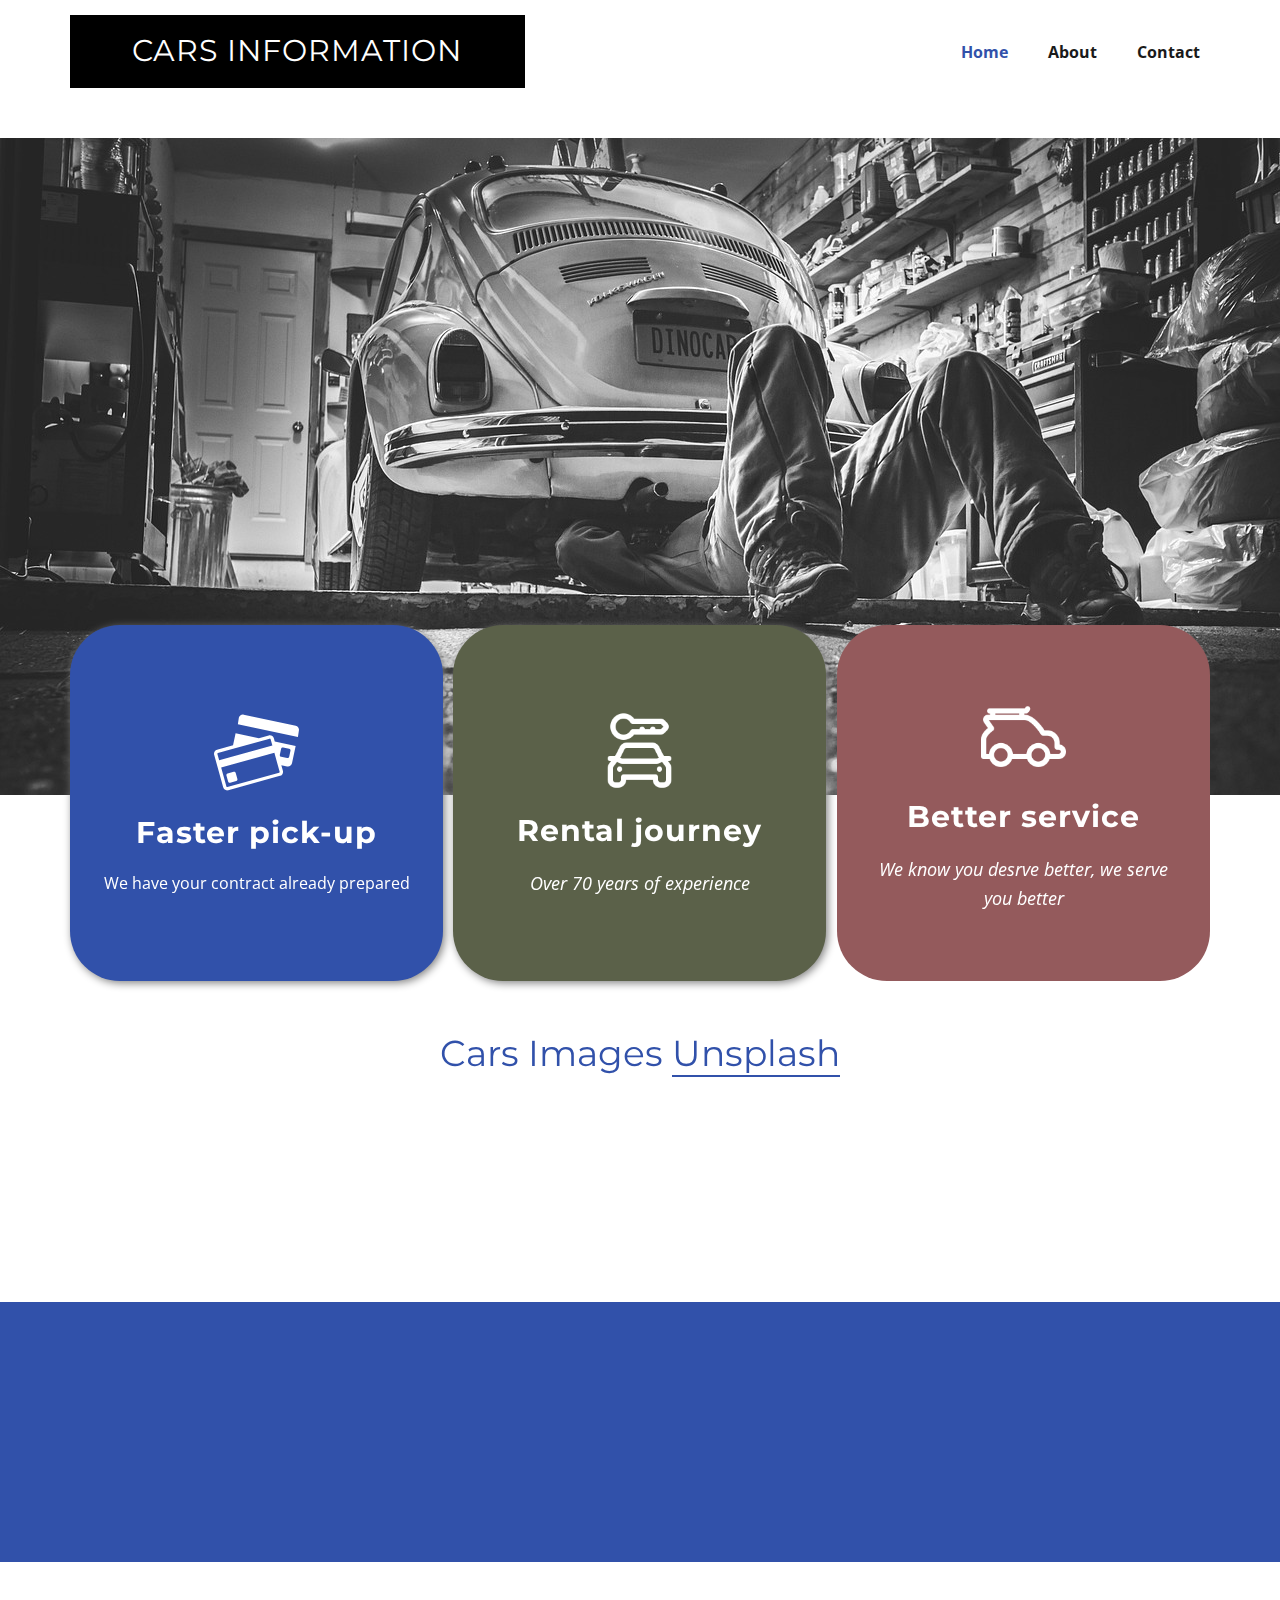
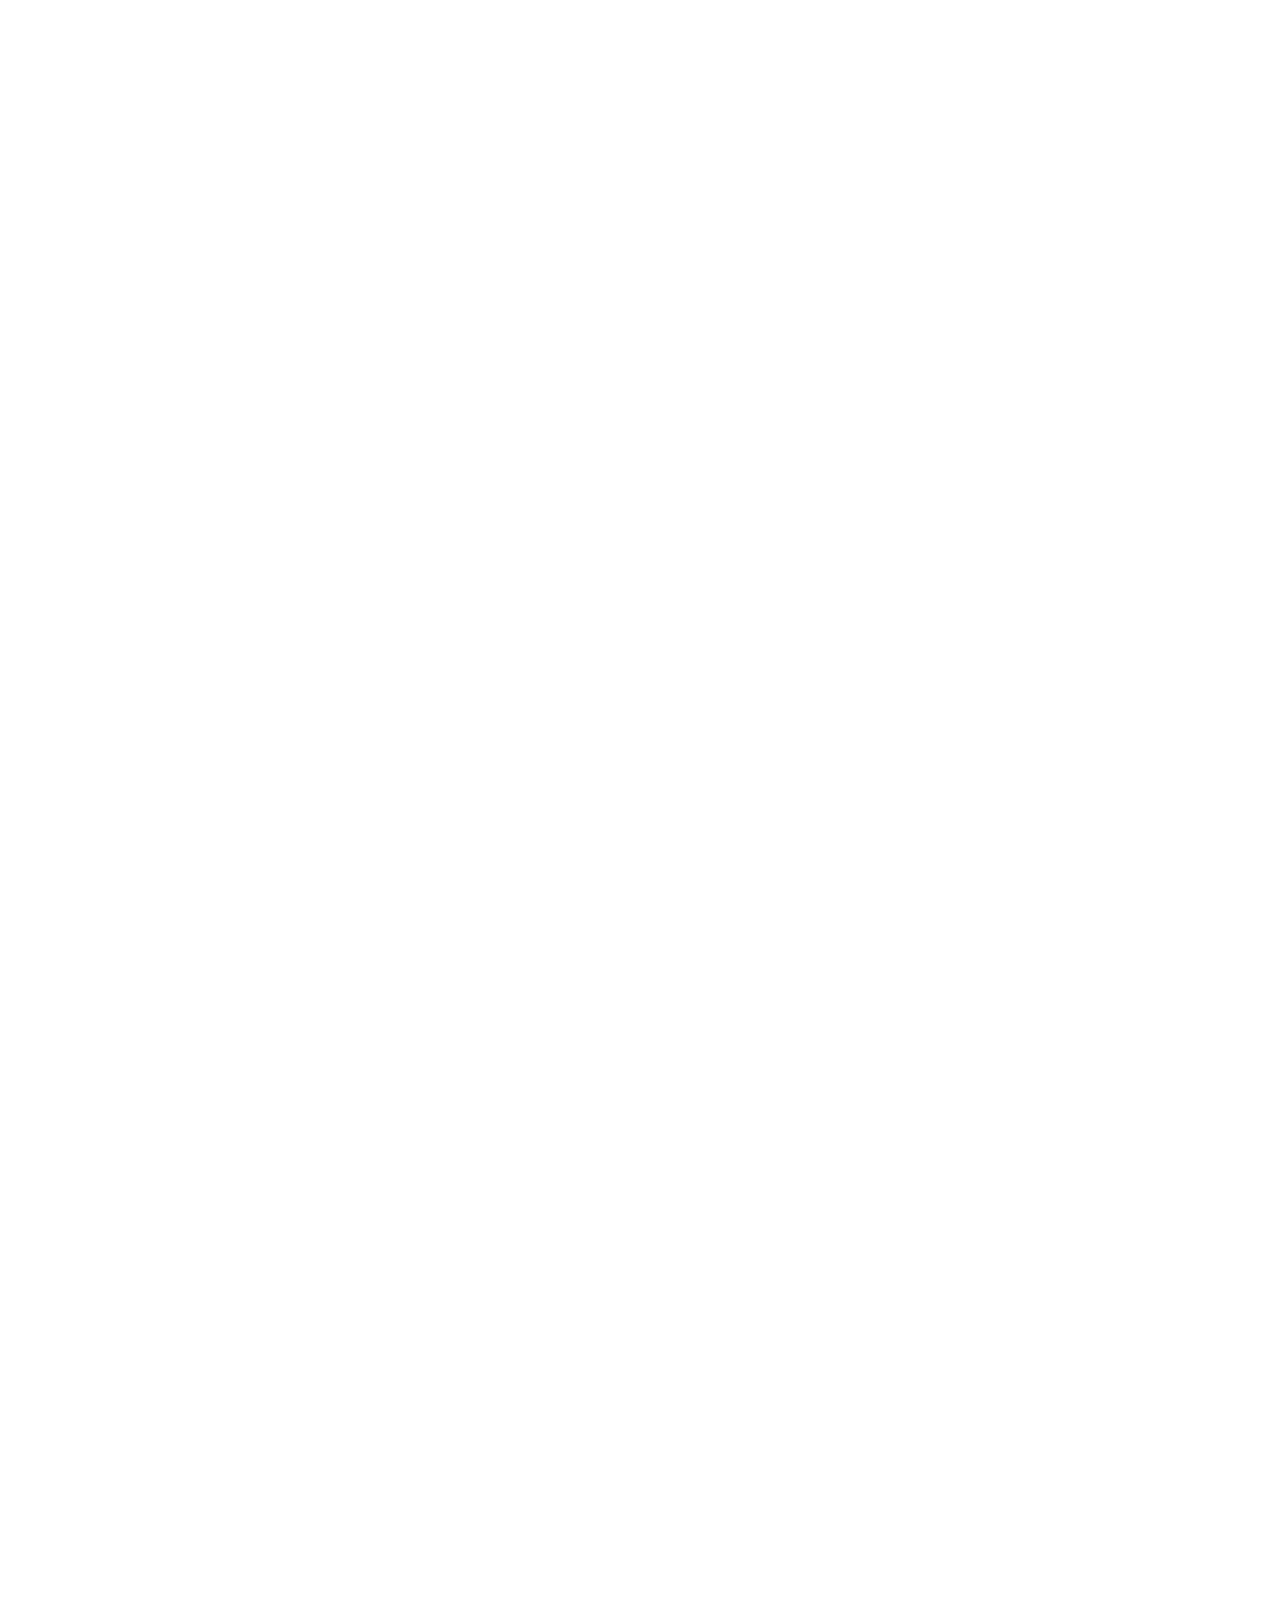
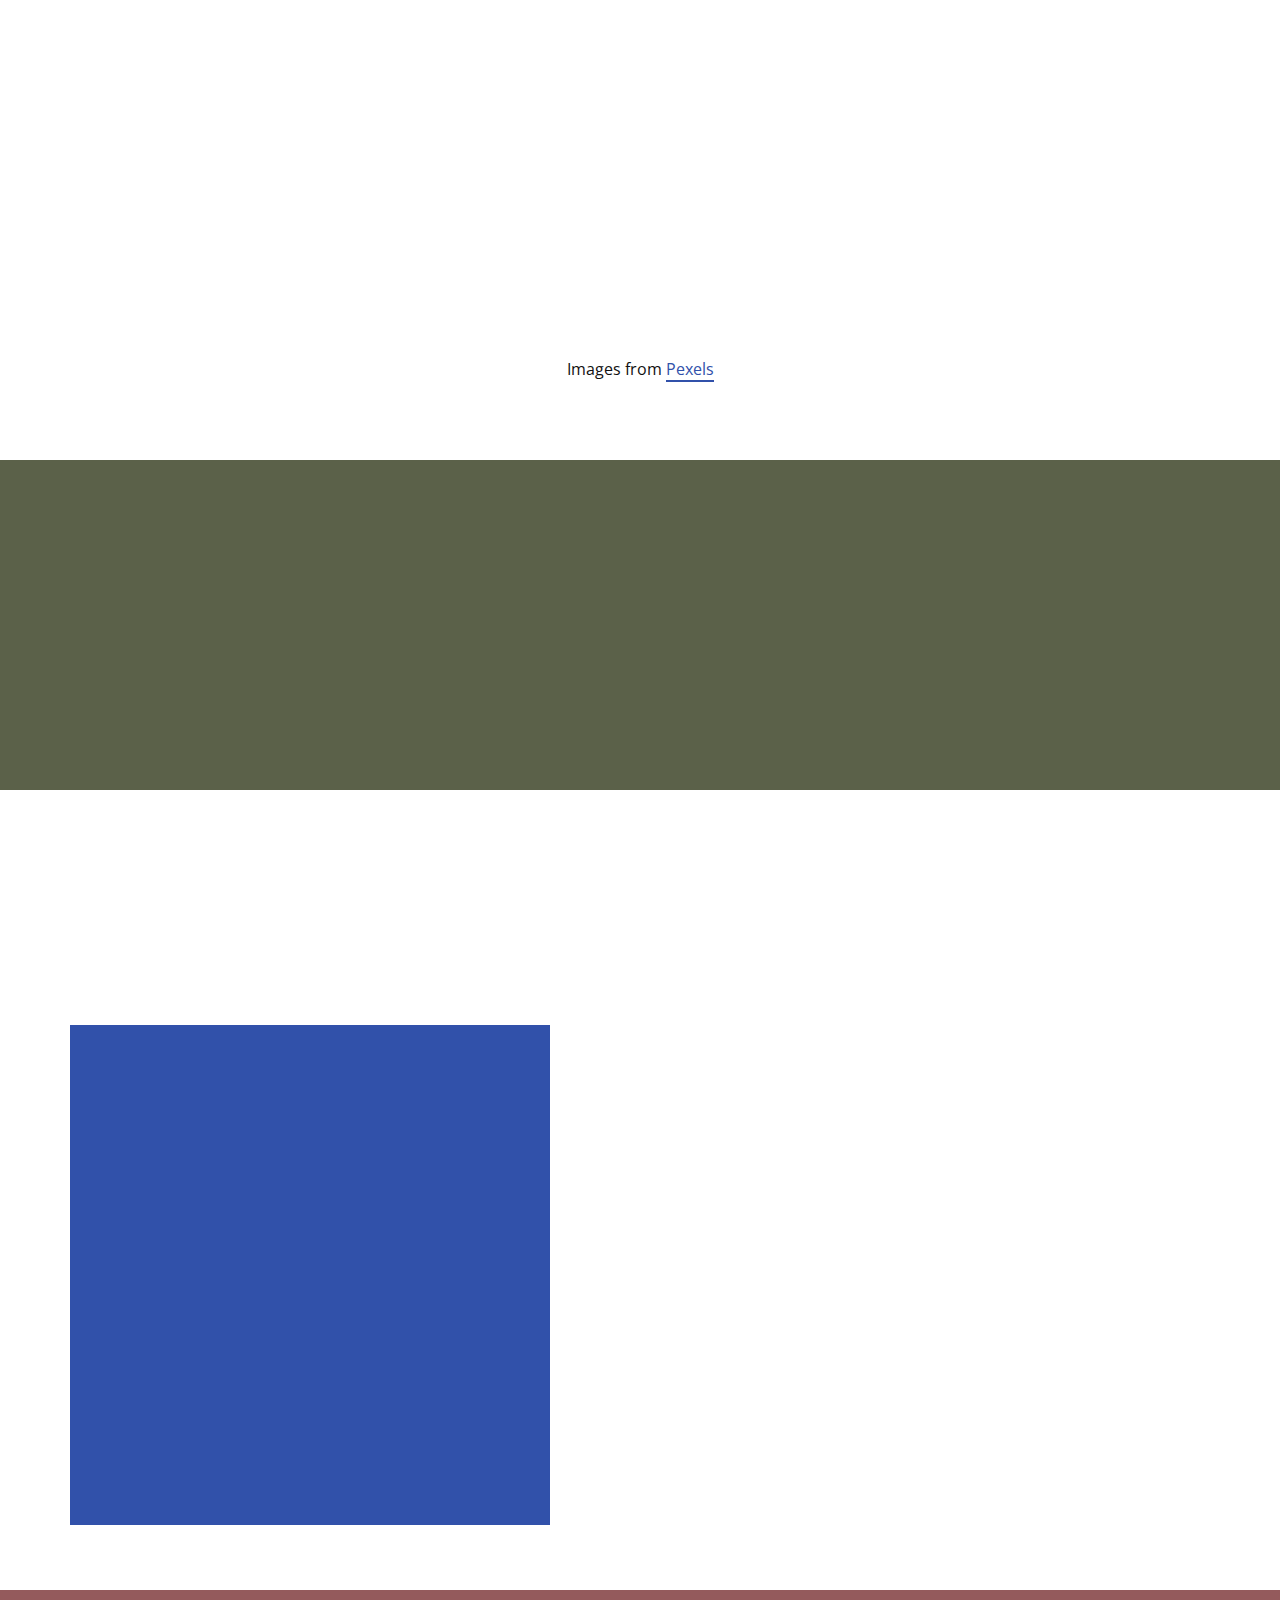
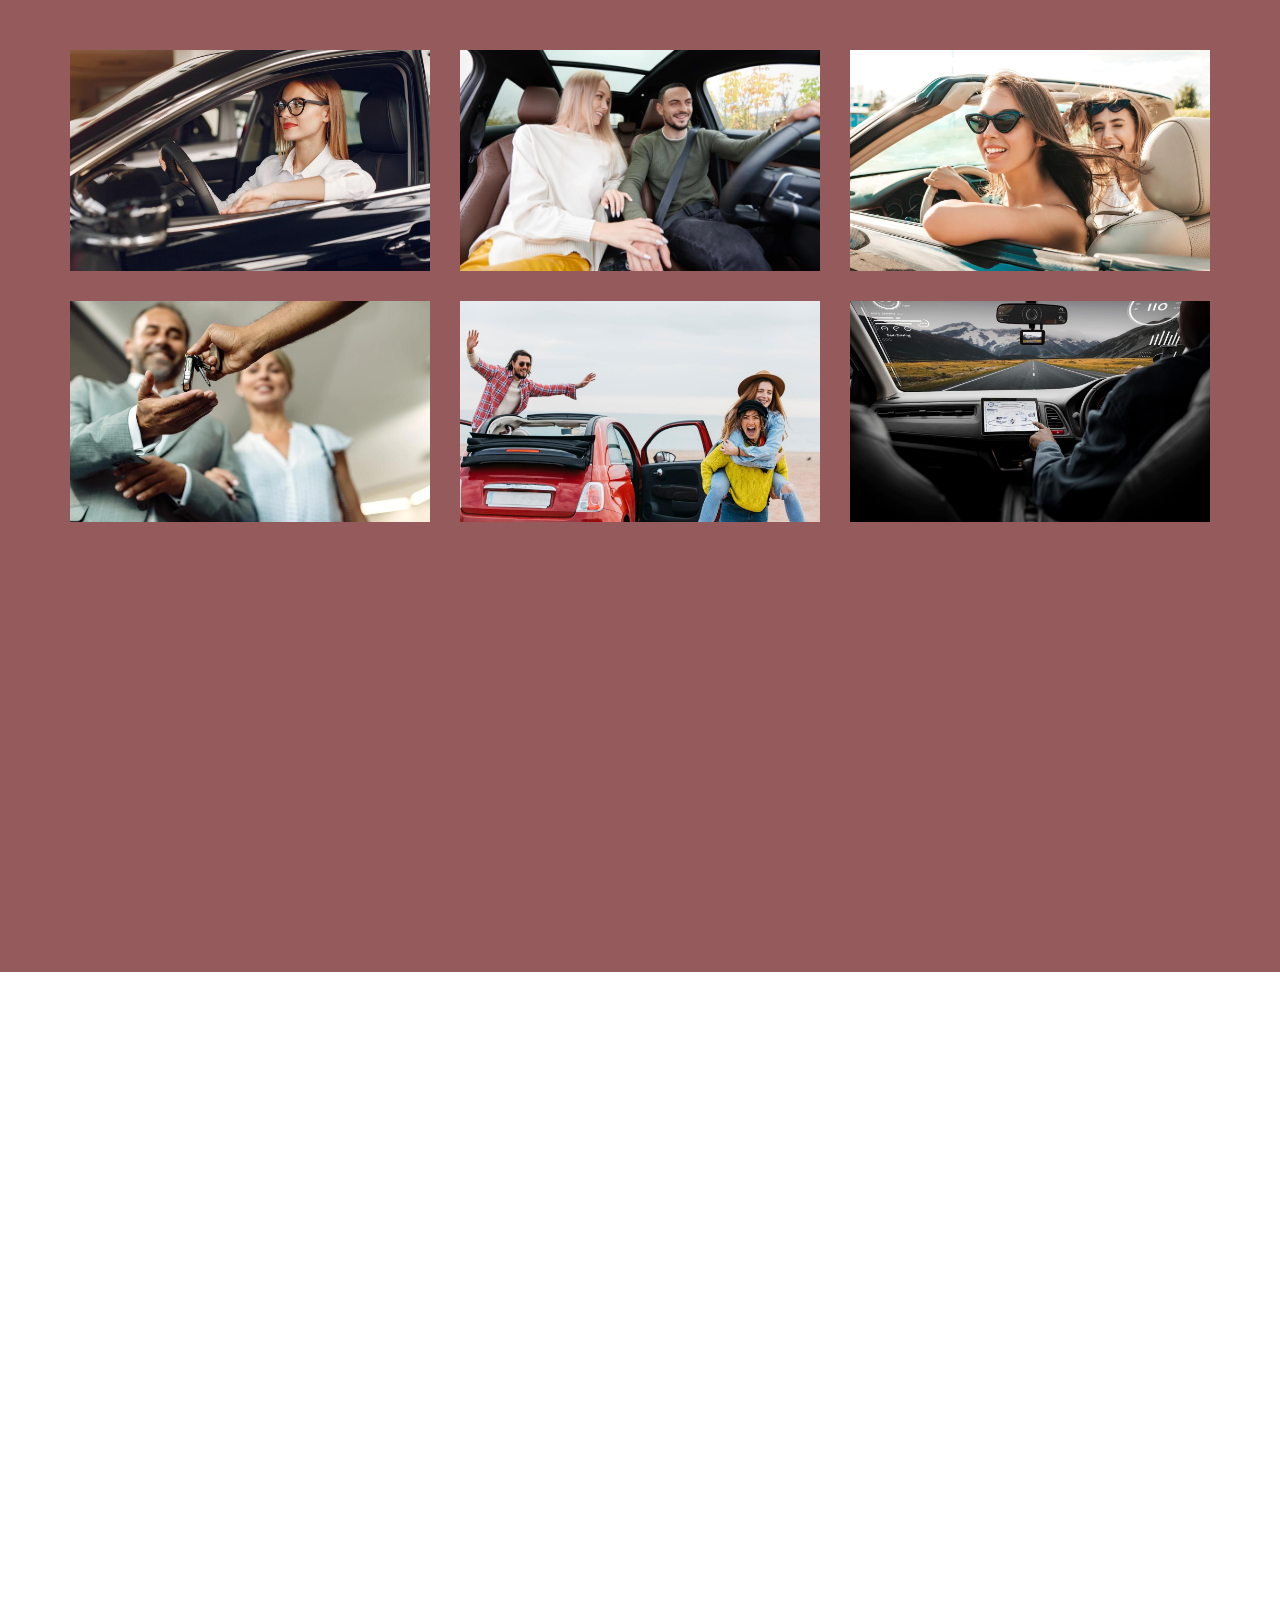
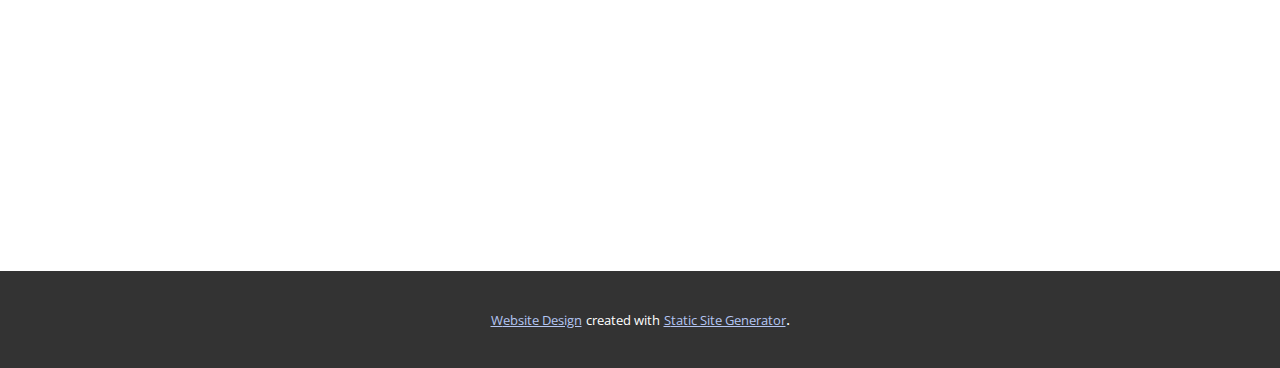
==== Home.html @ 7b2a011e "Car Web" ====
<!DOCTYPE html>
<html style="font-size: 16px;" lang="en"><head>
    <meta name="viewport" content="width=device-width, initial-scale=1.0">
    <meta charset="utf-8">
    <meta name="keywords" content="​Book a car rental near you by giving us a call!, ​Best car &amp;amp; van rentals from top suppliers, ​Best valued deals from top car rental companies in USA, ​​Rent the perfect car, ​Car Rental Traveler Information, Car Rentals from $14">
    <meta name="description" content="">
    <title>Home</title>
    <link rel="stylesheet" href="nicepage.css" media="screen">
<link rel="stylesheet" href="Home.css" media="screen">
    <script class="u-script" type="text/javascript" src="jquery.js" defer=""></script>
    <script class="u-script" type="text/javascript" src="nicepage.js" defer=""></script>
    <meta name="generator" content="Nicepage 5.2.0, nicepage.com">
    <meta name="referrer" content="origin">
    <link id="u-theme-google-font" rel="stylesheet" href="https://fonts.googleapis.com/css?family=Montserrat:100,100i,200,200i,300,300i,400,400i,500,500i,600,600i,700,700i,800,800i,900,900i|Open+Sans:300,300i,400,400i,500,500i,600,600i,700,700i,800,800i">
    
    
    
    
    
    
    
    
    
    
    <script type="application/ld+json">{
		"@context": "http://schema.org",
		"@type": "Organization",
		"name": "Car Informtion"
}</script>
    <meta name="theme-color" content="#3151aa">
    <meta property="og:title" content="Home">
    <meta property="og:type" content="website">
  </head>
  <body class="u-body u-xl-mode" data-lang="en"><header class="u-clearfix u-header u-header" id="sec-5a30"><div class="u-clearfix u-sheet u-sheet-1">
        <h3 class="u-text u-text-1">
          <a class="u-black u-border-2 u-border-black u-btn u-button-style u-hover-black u-text-hover-white u-text-white u-btn-1" href="Home.html">Ca<span style="font-weight: 700;"></span>rs Information
          </a>
        </h3>
        <nav class="u-menu u-menu-one-level u-offcanvas u-menu-1" data-responsive-from="MD">
          <div class="menu-collapse" style="font-size: 1rem; letter-spacing: 0px; font-weight: 700;">
            <a class="u-button-style u-custom-border u-custom-border-color u-custom-borders u-custom-left-right-menu-spacing u-custom-padding-bottom u-custom-text-active-color u-custom-text-color u-custom-text-hover-color u-custom-top-bottom-menu-spacing u-nav-link" href="#" style="padding: 6px 18px; font-size: calc(1em + 12px);">
              <svg class="u-svg-link" viewBox="0 0 24 24"><use xmlns:xlink="http://www.w3.org/1999/xlink" xlink:href="#menu-hamburger"></use></svg>
              <svg class="u-svg-content" version="1.1" id="menu-hamburger" viewBox="0 0 16 16" x="0px" y="0px" xmlns:xlink="http://www.w3.org/1999/xlink" xmlns="http://www.w3.org/2000/svg"><g><rect y="1" width="16" height="2"></rect><rect y="7" width="16" height="2"></rect><rect y="13" width="16" height="2"></rect>
</g></svg>
            </a>
          </div>
          <div class="u-custom-menu u-nav-container">
            <ul class="u-nav u-spacing-20 u-unstyled u-nav-1"><li class="u-nav-item"><a class="u-button-style u-nav-link u-text-active-palette-1-base u-text-grey-90 u-text-hover-palette-2-base" href="Home.html" style="padding: 10px;">Home</a>
</li><li class="u-nav-item"><a class="u-button-style u-nav-link u-text-active-palette-1-base u-text-grey-90 u-text-hover-palette-2-base" href="About.html" style="padding: 10px;">About</a>
</li><li class="u-nav-item"><a class="u-button-style u-nav-link u-text-active-palette-1-base u-text-grey-90 u-text-hover-palette-2-base" href="Contact.html" style="padding: 10px;">Contact</a>
</li></ul>
          </div>
          <div class="u-custom-menu u-nav-container-collapse">
            <div class="u-black u-container-style u-inner-container-layout u-opacity u-opacity-95 u-sidenav">
              <div class="u-inner-container-layout u-sidenav-overflow">
                <div class="u-menu-close"></div>
                <ul class="u-align-center u-nav u-popupmenu-items u-unstyled u-nav-2"><li class="u-nav-item"><a class="u-button-style u-nav-link" href="Home.html">Home</a>
</li><li class="u-nav-item"><a class="u-button-style u-nav-link" href="About.html">About</a>
</li><li class="u-nav-item"><a class="u-button-style u-nav-link" href="Contact.html">Contact</a>
</li></ul>
              </div>
            </div>
            <div class="u-black u-menu-overlay u-opacity u-opacity-70"></div>
          </div>
        </nav>
      </div></header>
    <section class="u-align-center u-clearfix u-container-align-center-xl u-section-1" id="carousel_af4f">
      <img src="images/2f18b20d0078391b06e3a79719bd48986b509978074e38af1efba26bf00bcd6eddf409d88ecc5475876c15af4e261bcef75d35e0262f74c6f78028_1280.jpg" class="u-align-left u-expanded-width u-image u-left-0 u-image-1" data-animation-name="customAnimationIn" data-animation-duration="1500" data-image-width="1280" data-image-height="853">
      <div class="u-list u-list-1">
        <div class="u-repeater u-repeater-1">
          <div class="u-container-align-center u-container-style u-custom-item u-hover-feature u-list-item u-palette-1-base u-radius-50 u-repeater-item u-shape-round u-list-item-1" data-animation-name="customAnimationIn" data-animation-duration="1500">
            <div class="u-container-layout u-similar-container u-valign-middle u-container-layout-1"><span class="u-align-center u-icon u-icon-circle u-text-white u-icon-1"><svg class="u-svg-link" preserveAspectRatio="xMidYMin slice" viewBox="0 0 611.996 611.996" style=""><use xmlns:xlink="http://www.w3.org/1999/xlink" xlink:href="#svg-dbcb"></use></svg><svg class="u-svg-content" viewBox="0 0 611.996 611.996" x="0px" y="0px" id="svg-dbcb" style="enable-background:new 0 0 611.996 611.996;"><g><g><path d="M588.63,113.193L213.812,33.871c-15.858-3.355-31.576,6.876-34.931,22.734l-7.121,45.762l432.477,91.519l7.121-45.762    C614.713,132.272,604.488,116.549,588.63,113.193z"></path><path d="M431.009,203.591c-4.378-15.766-20.854-25.085-36.615-20.714L323.24,202.63l-167.742-35.5l-18.448,87.165L21.786,286.287    c-15.76,4.372-25.079,20.848-20.708,36.609l64.958,234.078c4.378,15.76,20.855,25.085,36.615,20.708l372.608-103.403    c15.76-4.378,25.079-20.848,20.708-36.615l-11.15-40.184l41.789,8.835c15.858,3.361,31.576-6.87,34.931-22.728l26.439-124.937    L437.45,226.797L431.009,203.591z M474.04,322.559l9.215-43.552c1.384-6.521,7.85-10.727,14.37-9.35l43.552,9.221    c6.527,1.384,10.733,7.843,9.356,14.37l-9.215,43.552c-1.384,6.521-7.849,10.733-14.37,9.35l-43.552-9.215    C476.863,335.546,472.656,329.08,474.04,322.559z M28.27,309.646l103.115-28.606l243.299-67.517l26.181-7.274    c0.478-0.129,0.955-0.19,1.421-0.19c2.1,0,4.611,1.378,5.345,4.017l3.074,11.07l9.631,34.704L37.148,362.186l-12.705-45.768    C23.647,313.546,25.399,310.442,28.27,309.646z M472.601,444.141c0.49,1.776-0.024,3.245-0.545,4.164    c-0.514,0.918-1.506,2.119-3.282,2.608L96.173,554.316c-0.471,0.129-0.955,0.196-1.421,0.196c-2.1,0-4.611-1.384-5.345-4.023    L51.519,413.955l383.188-106.342l23.371,84.208L472.601,444.141z"></path><path d="M156.379,453.484c-1.788-6.429-8.499-10.225-14.928-8.443l-43.515,12.08c-6.423,1.782-10.225,8.499-8.437,14.928    l12.074,43.509c1.788,6.429,8.499,10.225,14.928,8.437l43.515-12.074c6.429-1.782,10.225-8.499,8.443-14.928L156.379,453.484z"></path>
</g>
</g></svg></span>
              <h3 class="u-align-center u-text u-text-body-alt-color u-text-1">Faster pick-up</h3>
              <p class="u-align-center u-text u-text-body-alt-color u-text-2">We have your contract already prepared</p>
            </div>
          </div>
          <div class="u-container-align-center u-container-style u-custom-item u-hover-feature u-list-item u-palette-2-base u-radius-50 u-repeater-item u-shape-round u-list-item-2" data-animation-name="customAnimationIn" data-animation-duration="1500">
            <div class="u-container-layout u-similar-container u-valign-middle u-container-layout-2"><span class="u-align-center u-file-icon u-icon u-icon-circle u-text-white u-icon-2"><img src="images/6570894-6dfac3a7.png" alt=""></span>
              <h3 class="u-align-center u-text u-text-body-alt-color u-text-3"> Rental journey</h3>
              <p class="u-align-center u-text u-text-body-alt-color u-text-4"> Over 70 years of experience</p>
            </div>
          </div>
          <div class="u-container-align-center u-container-style u-custom-item u-hover-feature u-list-item u-palette-3-base u-radius-50 u-repeater-item u-shape-round u-list-item-3" data-animation-name="customAnimationIn" data-animation-duration="1500">
            <div class="u-container-layout u-similar-container u-valign-middle u-container-layout-3"><span class="u-align-center u-file-icon u-icon u-icon-circle u-text-white u-icon-3"><img src="images/3451422-68ae1153.png" alt=""></span>
              <h3 class="u-align-center u-text u-text-body-alt-color u-text-5"> Better service</h3>
              <p class="u-align-center u-text u-text-body-alt-color u-text-6"> We know you desrve better, we serve you better</p>
            </div>
          </div>
        </div>
      </div>
      <h2 class="u-align-center u-subtitle u-text u-text-default-xl u-text-7" data-animation-name="customAnimationIn" data-animation-duration="1500">
        <span class="u-text-palette-1-base">Cars Images</span>&nbsp;<a href="https://unsplash.com/s/photos/cars" class="u-active-none u-border-2 u-border-active-palette-2-dark-1 u-border-hover-palette-2-base u-border-no-left u-border-no-right u-border-no-top u-border-palette-1-base u-btn u-button-link u-button-style u-hover-none u-none u-text-hover-palette-2-base u-text-palette-1-base u-btn-1" target="_blank" data-animation-name="customAnimationIn" data-animation-duration="1000" data-animation-direction="">Unsplash</a>
      </h2>
      
      
      
    </section>
    <section class="u-clearfix u-section-2" id="sec-a25a">
      <div class="u-clearfix u-sheet u-sheet-1">
        <div class="u-expanded-width u-list u-list-1">
          <div class="u-repeater u-repeater-1">
            <div class="u-container-align-center-lg u-container-align-center-md u-container-align-center-sm u-container-align-center-xs u-container-style u-list-item u-repeater-item u-list-item-1" data-animation-name="customAnimationIn" data-animation-duration="1500">
              <div class="u-container-layout u-similar-container u-valign-middle u-container-layout-1"><span class="u-align-center-lg u-align-center-md u-align-center-sm u-align-center-xs u-custom-item u-file-icon u-icon u-text-palette-1-base u-icon-1"><img src="images/1008026-1847e1b0.png" alt=""></span>
                <h5 class="u-align-center-lg u-align-center-md u-align-center-sm u-align-center-xs u-text u-text-1"> Free Cancellation</h5>
              </div>
            </div>
            <div class="u-container-align-center-lg u-container-align-center-md u-container-align-center-sm u-container-align-center-xs u-container-style u-list-item u-repeater-item u-list-item-2" data-animation-name="customAnimationIn" data-animation-duration="1500">
              <div class="u-container-layout u-similar-container u-valign-middle u-container-layout-2"><span class="u-align-center-lg u-align-center-md u-align-center-sm u-align-center-xs u-custom-item u-icon u-icon-2"><svg class="u-svg-link" preserveAspectRatio="xMidYMin slice" viewBox="0 0 56.966 56.966" style=""><use xmlns:xlink="http://www.w3.org/1999/xlink" xlink:href="#svg-e2b9"></use></svg><svg class="u-svg-content" viewBox="0 0 56.966 56.966" x="0px" y="0px" id="svg-e2b9" style="enable-background:new 0 0 56.966 56.966;"><path d="M55.146,51.887L41.588,37.786c3.486-4.144,5.396-9.358,5.396-14.786c0-12.682-10.318-23-23-23s-23,10.318-23,23
	s10.318,23,23,23c4.761,0,9.298-1.436,13.177-4.162l13.661,14.208c0.571,0.593,1.339,0.92,2.162,0.92
	c0.779,0,1.518-0.297,2.079-0.837C56.255,54.982,56.293,53.08,55.146,51.887z M23.984,6c9.374,0,17,7.626,17,17s-7.626,17-17,17
	s-17-7.626-17-17S14.61,6,23.984,6z"></path></svg></span>
                <h5 class="u-align-center-lg u-align-center-md u-align-center-sm u-align-center-xs u-text u-text-2">For Any ​Inquiry</h5>
              </div>
            </div>
            <div class="u-container-align-center-lg u-container-align-center-md u-container-align-center-sm u-container-align-center-xs u-container-style u-list-item u-repeater-item u-list-item-3" data-animation-name="customAnimationIn" data-animation-duration="1500">
              <div class="u-container-layout u-similar-container u-valign-middle u-container-layout-3"><span class="u-align-center-lg u-align-center-md u-align-center-sm u-align-center-xs u-custom-item u-file-icon u-icon u-text-palette-3-base u-icon-3"><img src="images/3468825-f2f81a97.png" alt=""></span>
                <h5 class="u-align-center-lg u-align-center-md u-align-center-sm u-align-center-xs u-text u-text-3"> 24/7 Customer Support</h5>
              </div>
            </div>
          </div>
        </div>
      </div>
    </section>
    <section class="u-clearfix u-palette-1-base u-section-3" id="sec-1caf">
      <div class="u-clearfix u-sheet u-valign-middle u-sheet-1">
        <div class="u-clearfix u-expanded-width u-layout-wrap u-layout-wrap-1">
          <div class="u-layout">
            <div class="u-layout-row">
              <div class="u-align-left u-container-align-center-md u-container-align-center-sm u-container-align-center-xs u-container-style u-layout-cell u-left-cell u-size-38-lg u-size-38-xl u-size-60-md u-size-60-sm u-size-60-xs u-layout-cell-1">
                <div class="u-container-layout u-valign-middle u-container-layout-1">
                  <h2 class="u-align-center-md u-align-center-sm u-align-center-xs u-heading-font u-text u-text-white u-text-1" data-animation-name="customAnimationIn" data-animation-duration="1500"> Book a car near you by giving us a call!</h2>
                </div>
              </div>
              <div class="u-align-right u-container-align-center-md u-container-align-center-sm u-container-align-center-xs u-container-style u-layout-cell u-right-cell u-similar-fill u-size-22-lg u-size-22-xl u-size-60-md u-size-60-sm u-size-60-xs u-layout-cell-2">
                <div class="u-container-layout u-valign-middle u-container-layout-2">
                  <a href="tel:9898331857" class="u-align-center u-border-active-palette-2-light-2 u-border-hover-palette-2-light-2 u-btn u-btn-round u-button-style u-color-scheme-summer-time u-color-style-multicolor-1 u-custom u-palette-1-dark-2 u-radius-50 u-text-active-white u-text-hover-white u-btn-1" data-animation-name="customAnimationIn" data-animation-duration="1500" data-animation-delay="500" data-animation-direction="">+91 _ _ _ _ _ _ _ _ _&nbsp;</a>
                </div>
              </div>
            </div>
          </div>
        </div>
      </div>
    </section>
    <section class="u-align-center u-clearfix u-container-align-center u-section-4" id="sec-9718">
      <div class="u-clearfix u-sheet u-valign-middle u-sheet-1">
        <h2 class="u-align-center u-text u-text-default u-text-1" data-animation-name="customAnimationIn" data-animation-duration="1500"> Best car &amp; van rentals from top suppliers</h2>
        <p class="u-align-center u-text u-text-2" data-animation-name="customAnimationIn" data-animation-duration="1250" data-animation-delay="250"> Our suppliers provide both automatic and manual transmission vehicles in the word, however, availability may vary depending on the supplier and the location where you are renting the vehicle. </p>
        <div class="u-list u-list-1">
          <div class="u-repeater u-repeater-1">
            <div class="u-list-item u-repeater-item">
              <div class="u-container-layout u-similar-container u-container-layout-1">
                <img alt="" class="u-image u-image-contain u-image-default u-image-1" data-image-width="986" data-image-height="403" src="images/001.jpg" data-animation-name="customAnimationIn" data-animation-duration="1500">
                <div class="u-container-style u-expanded-width-md u-expanded-width-sm u-expanded-width-xs u-group u-shape-rectangle u-group-1" data-animation-name="customAnimationIn" data-animation-duration="1250" data-animation-delay="250">
                  <div class="u-container-layout u-container-layout-2">
                    <h4 class="u-align-left u-text u-text-3"> Economy</h4>
                    <p class="u-align-left u-text u-text-4"> &nbsp;<span class="u-file-icon u-icon"><img src="images/566235.png" alt=""></span>&nbsp;Seats: 4&nbsp;&nbsp;&nbsp;<span class="u-file-icon u-icon"><img src="images/903530.png" alt=""></span>&nbsp; ​Suitcase: 2
                    </p>
                    <p class="u-align-left u-text u-text-5"> Quite popular with budget travelers visiting the (usually for short term travel plans), economy cars fall in the category of low-cost rental solutions. Not only inexpensive these rental vehicles are also fuel-efficient.</p>
                    <a href="Home.html" class="u-active-palette-1-dark-2 u-align-left u-border-none u-btn u-btn-round u-button-style u-hover-palette-1-dark-2 u-palette-1-base u-radius-50 u-btn-1" data-animation-name="customAnimationIn" data-animation-duration="1500" data-animation-delay="750">Book now</a>
                  </div>
                </div>
              </div>
            </div>
            <div class="u-list-item u-repeater-item">
              <div class="u-container-layout u-similar-container u-container-layout-3">
                <img alt="" class="u-image u-image-contain u-image-default u-image-2" data-image-width="986" data-image-height="403" src="images/12.jpg" data-animation-name="customAnimationIn" data-animation-duration="1500">
                <div class="u-container-align-left u-container-style u-expanded-width-md u-expanded-width-sm u-expanded-width-xs u-group u-shape-rectangle u-group-2" data-animation-name="customAnimationIn" data-animation-duration="1250" data-animation-delay="250">
                  <div class="u-container-layout u-container-layout-4">
                    <h4 class="u-align-left u-text u-text-6">Luxury</h4>
                    <p class="u-align-left u-text u-text-7"> &nbsp;<span class="u-file-icon u-icon"><img src="images/566235.png" alt=""></span>&nbsp;Seats: 5&nbsp;&nbsp;&nbsp;<span class="u-file-icon u-icon"><img src="images/903530.png" alt=""></span>&nbsp; ​Suitcase: 2
                    </p>
                    <p class="u-align-left u-text u-text-8"> Customers visiting America rent luxury cars for business, vacations and other special life occasions like anniversaries. They are used mainly for the comfort and the style quotient they add to the trip.</p>
                    <a href="Home.html" class="u-active-palette-1-dark-2 u-align-left u-border-none u-btn u-btn-round u-button-style u-hover-palette-1-dark-2 u-palette-1-base u-radius-50 u-btn-2" data-animation-name="customAnimationIn" data-animation-duration="1500" data-animation-delay="750">Book now</a>
                  </div>
                </div>
              </div>
            </div>
            <div class="u-list-item u-repeater-item">
              <div class="u-container-layout u-similar-container u-container-layout-5">
                <img alt="" class="u-image u-image-contain u-image-default u-image-3" data-image-width="986" data-image-height="403" src="images/xxx.jpg" data-animation-name="customAnimationIn" data-animation-duration="1500">
                <div class="u-container-align-left u-container-style u-expanded-width-md u-expanded-width-sm u-expanded-width-xs u-group u-shape-rectangle u-group-3" data-animation-name="customAnimationIn" data-animation-duration="1250" data-animation-delay="250">
                  <div class="u-container-layout u-container-layout-6">
                    <h4 class="u-align-left u-text u-text-9"> Convertible</h4>
                    <p class="u-align-left u-text u-text-10"> &nbsp;<span class="u-file-icon u-icon"><img src="images/566235.png" alt=""></span>&nbsp;Seats: 4&nbsp;&nbsp;&nbsp;<span class="u-file-icon u-icon"><img src="images/903530.png" alt=""></span>&nbsp; ​Suitcase: 2
                    </p>
                    <p class="u-align-left u-text u-text-11"> Quite popular with budget travelers visiting the US(usually for short term travel plans), economy cars fall in the category of low-cost rental solutions. Not only inexpensive these rental vehicles are also fuel-efficient.</p>
                    <a href="Home.html" class="u-active-palette-1-dark-2 u-align-left u-border-none u-btn u-btn-round u-button-style u-hover-palette-1-dark-2 u-palette-1-base u-radius-50 u-btn-3" data-animation-name="customAnimationIn" data-animation-duration="1500" data-animation-delay="750">Book now</a>
                  </div>
                </div>
              </div>
            </div>
            <div class="u-list-item u-repeater-item">
              <div class="u-container-layout u-similar-container u-container-layout-7">
                <img alt="" class="u-image u-image-contain u-image-default u-image-4" data-image-width="986" data-image-height="403" src="images/13.jpg" data-animation-name="customAnimationIn" data-animation-duration="1500">
                <div class="u-container-align-left u-container-style u-expanded-width-md u-expanded-width-sm u-expanded-width-xs u-group u-shape-rectangle u-group-4" data-animation-name="customAnimationIn" data-animation-duration="1250" data-animation-delay="250">
                  <div class="u-container-layout u-container-layout-8">
                    <h4 class="u-align-left u-text u-text-12"> SUV</h4>
                    <p class="u-align-left u-text u-text-13"> &nbsp;<span class="u-file-icon u-icon"><img src="images/566235.png" alt=""></span>&nbsp;Seats: 4&nbsp;&nbsp;&nbsp;<span class="u-file-icon u-icon"><img src="images/903530.png" alt=""></span>&nbsp; ​Suitcase: 2
                    </p>
                    <p class="u-align-left u-text u-text-14"> Road trips, filled with activities like camping and water sports, are best planned with SUV rentals. Most families visiting the US, rent SUVs for safe yet luxurious trips to places like Disney World &amp; National Parks like Grand Canyon.</p>
                    <a href="Home.html" class="u-active-palette-1-dark-2 u-align-left u-border-none u-btn u-btn-round u-button-style u-hover-palette-1-dark-2 u-palette-1-base u-radius-50 u-btn-4" data-animation-name="customAnimationIn" data-animation-duration="1500" data-animation-delay="750">Book now</a>
                  </div>
                </div>
              </div>
            </div>
            <div class="u-list-item u-repeater-item">
              <div class="u-container-layout u-similar-container u-container-layout-9">
                <img alt="" class="u-image u-image-contain u-image-default u-image-5" data-image-width="986" data-image-height="403" src="images/ghhghg.jpg" data-animation-name="customAnimationIn" data-animation-duration="1500">
                <div class="u-container-align-left u-container-style u-expanded-width-md u-expanded-width-sm u-expanded-width-xs u-group u-shape-rectangle u-group-5" data-animation-name="customAnimationIn" data-animation-duration="1250" data-animation-delay="250">
                  <div class="u-container-layout u-container-layout-10">
                    <h4 class="u-align-left u-text u-text-15"> Van/Minivan</h4>
                    <p class="u-align-left u-text u-text-16"> &nbsp;<span class="u-file-icon u-icon"><img src="images/566235.png" alt=""></span>&nbsp;Seats: 7/8&nbsp; &nbsp;<span class="u-file-icon u-icon"><img src="images/903530.png" alt=""></span>&nbsp; ​Suitcase: 5
                    </p>
                    <p class="u-align-left u-text u-text-17"> A van or a minivan rental gives you legroom &amp; luggage space that other car categories don't. On the basis of seating capacity, they are classified as 7-passenger, 8-passenger, 9-passenger, 10-passenger, 12-passenger, and 15-passenger van and minivan rentals.</p>
                    <a href="Home.html" class="u-active-palette-1-dark-2 u-align-left u-border-none u-btn u-btn-round u-button-style u-hover-palette-1-dark-2 u-palette-1-base u-radius-50 u-btn-5" data-animation-name="customAnimationIn" data-animation-duration="1500" data-animation-delay="750">Book now</a>
                  </div>
                </div>
              </div>
            </div>
          </div>
        </div>
        <p class="u-align-center u-text u-text-default u-text-18">Images from <a href="https://www.pexels.com/search/car/" class="u-active-none u-border-2 u-border-active-palette-2-dark-1 u-border-hover-palette-2-base u-border-no-left u-border-no-right u-border-no-top u-border-palette-1-base u-btn u-button-link u-button-style u-hover-none u-none u-text-active-palette-2-base u-text-hover-palette-2-base u-text-palette-1-base u-btn-6" target="_blank">Pexels</a>
        </p>
      </div>
    </section>
    <section class="u-align-center u-clearfix u-container-align-center u-palette-2-base u-section-5" id="sec-956d">
      <div class="u-clearfix u-sheet u-sheet-1">
        <h2 class="u-align-center u-text u-text-default-xl u-text-1" data-animation-name="customAnimationIn" data-animation-duration="1500"> Best valued deals from top car rental companies in India</h2>
        <a href="About.html" class="u-active-palette-2-light-1 u-align-center u-border-active-palette-2-light-2 u-border-hover-palette-2-light-2 u-border-none u-btn u-btn-round u-button-style u-color-scheme-summer-time u-color-style-multicolor-1 u-hover-palette-2-light-1 u-radius-50 u-text-active-palette-2-base u-text-hover-palette-2-base u-white u-btn-1" data-animation-name="customAnimationIn" data-animation-duration="1500" data-animation-delay="500" data-animation-direction="">Learn more</a>
      </div>
    </section>
    <section class="u-clearfix u-section-6" id="carousel_8cc6">
      <div class="u-clearfix u-sheet u-valign-middle-lg u-valign-middle-md u-valign-middle-sm u-sheet-1">
        <div class="u-palette-1-base u-shape u-shape-rectangle u-shape-1" data-animation-name="pulse" data-animation-duration="1750" data-animation-direction="" data-animation-delay="500"></div>
        <img src="images/fggg-min.jpg" alt="" class="u-image u-image-default u-image-1" data-image-width="719" data-image-height="1080" data-animation-name="customAnimationIn" data-animation-duration="1500">
        <div class="u-container-style u-expanded-width-xs u-group u-white u-group-1" data-animation-name="customAnimationIn" data-animation-duration="1500" data-animation-delay="500">
          <div class="u-container-layout u-container-layout-1">
            <h2 class="u-text u-text-1"> Rent the perfect car</h2>
            <p class="u-text u-text-2">
              <span style="font-weight: 700;"> Ut enim ad minim veniam, quis nostrud exercitation ullamco laboris nisi ut aliquip consequat.</span>
              <br>
              <span class="u-text-grey-50">
                <br>Duis aute irure dolor in reprehenderit in voluptate velit esse cillum dolore eu fugiat nulla pariatur. Excepteur sint occaecat cupidatat non proident, sunt in culpa qui officia deserunt mollit anim id est 
              </span>
            </p>
            <a href="Home.html" class="u-active-palette-1-dark-2 u-align-center u-border-active-palette-2-light-2 u-border-hover-palette-2-light-2 u-btn u-btn-round u-button-style u-color-scheme-summer-time u-color-style-multicolor-1 u-hover-palette-1-dark-2 u-palette-1-base u-radius-50 u-text-active-white u-text-hover-white u-btn-1" data-animation-name="" data-animation-duration="0" data-animation-delay="0" data-animation-direction="">start now</a>
            <p class="u-text u-text-3">Image from <a href="https://www.pexels.com/search/car/" class="u-active-none u-border-2 u-border-active-palette-2-dark-1 u-border-hover-palette-2-base u-border-no-left u-border-no-right u-border-no-top u-border-palette-1-base u-btn u-button-link u-button-style u-hover-none u-none u-text-hover-palette-2-base u-text-palette-1-base u-btn-2" target="_blank">Pexels</a>
            </p>
          </div>
        </div>
      </div>
    </section>
    <section class="u-align-center u-clearfix u-container-align-center u-palette-3-base u-section-7" id="carousel_52a4">
      <div class="u-clearfix u-sheet u-sheet-1">
        <div class="u-expanded-width u-gallery u-layout-grid u-lightbox u-no-transition u-show-text-none u-gallery-1">
          <div class="u-gallery-inner u-gallery-inner-1">
            <div class="u-effect-hover-zoom u-gallery-item">
              <div class="u-back-slide" data-image-width="1380" data-image-height="920">
                <img class="u-back-image u-expanded" src="images/hggh.jpg">
              </div>
              <div class="u-over-slide u-shading u-over-slide-1">
                <h3 class="u-gallery-heading"></h3>
                <p class="u-gallery-text"></p>
              </div>
            </div>
            <div class="u-effect-hover-zoom u-gallery-item">
              <div class="u-back-slide" data-image-width="1800" data-image-height="987">
                <img class="u-back-image u-expanded" src="images/jhj.jpg">
              </div>
              <div class="u-over-slide u-shading u-over-slide-2">
                <h3 class="u-gallery-heading"></h3>
                <p class="u-gallery-text"></p>
              </div>
            </div>
            <div class="u-effect-hover-zoom u-gallery-item">
              <div class="u-back-slide" data-image-width="1380" data-image-height="920">
                <img class="u-back-image u-expanded" src="images/ghgh.jpg">
              </div>
              <div class="u-over-slide u-shading u-over-slide-3">
                <h3 class="u-gallery-heading"></h3>
                <p class="u-gallery-text"></p>
              </div>
            </div>
            <div class="u-effect-hover-zoom u-gallery-item">
              <div class="u-back-slide" data-image-width="1380" data-image-height="920">
                <img class="u-back-image u-expanded" src="images/ty.jpg">
              </div>
              <div class="u-over-slide u-shading u-over-slide-4">
                <h3 class="u-gallery-heading"></h3>
                <p class="u-gallery-text"></p>
              </div>
            </div>
            <div class="u-effect-hover-zoom u-gallery-item">
              <div class="u-back-slide" data-image-width="1380" data-image-height="920">
                <img class="u-back-image u-expanded" src="images/fg.jpg">
              </div>
              <div class="u-over-slide u-shading u-over-slide-5">
                <h3 class="u-gallery-heading"></h3>
                <p class="u-gallery-text"></p>
              </div>
            </div>
            <div class="u-effect-hover-zoom u-gallery-item">
              <div class="u-back-slide" data-image-width="1380" data-image-height="920">
                <img class="u-back-image u-expanded" src="images/ghghh.jpg">
              </div>
              <div class="u-over-slide u-shading u-over-slide-6">
                <h3 class="u-gallery-heading"></h3>
                <p class="u-gallery-text"></p>
              </div>
            </div>
          </div>
        </div>
        <h2 class="u-align-center u-text u-text-default u-text-1" data-animation-name="customAnimationIn" data-animation-duration="1500" data-animation-delay="500"> Car Rental Traveler Information</h2>
        <p class="u-align-center u-text u-text-2" data-animation-name="customAnimationIn" data-animation-duration="1500" data-animation-delay="500"> Duis aute irure dolor in reprehenderit in voluptate velit esse cillum dolore eu fugiat nulla pariatur. Excepteur sint occaecat cupidatat non proident, sunt in culpa qui officia deserunt mollit anim id est laborum.</p>
        <p class="u-text u-text-default u-text-3" data-animation-name="customAnimationIn" data-animation-duration="1500" data-animation-delay="500">Images from <a href="https://www.pexels.com/search/car/" class="u-border-1 u-border-active-palette-2-base u-border-hover-palette-2-base u-border-no-left u-border-no-right u-border-no-top u-border-white u-bottom-left-radius-0 u-bottom-right-radius-0 u-btn u-button-link u-button-style u-none u-radius-0 u-text-body-alt-color u-top-left-radius-0 u-top-right-radius-0 u-btn-1" target="_blank">Pexels</a>
        </p>
        <a href="Home.html" class="u-active-palette-3-light-1 u-align-center u-border-active-palette-2-light-2 u-border-hover-palette-2-light-2 u-border-none u-btn u-btn-round u-button-style u-color-scheme-summer-time u-color-style-multicolor-1 u-hover-palette-3-light-1 u-radius-50 u-text-active-white u-text-hover-white u-text-palette-3-base u-white u-btn-2" data-animation-name="customAnimationIn" data-animation-duration="1500" data-animation-delay="500" data-animation-direction="">Learn more</a>
      </div>
    </section>
    <section class="u-align-center u-clearfix u-container-align-center-xl u-section-8" id="carousel_407d">
      <div class="u-clearfix u-sheet u-sheet-1">
        <h2 class="u-align-center u-text u-text-1" data-animation-name="customAnimationIn" data-animation-duration="1500" data-animation-delay="500">Car Rentals from ₹ 1160</h2>
        <p class="u-align-center u-text u-text-grey-50 u-text-2" data-animation-name="customAnimationIn" data-animation-duration="1500" data-animation-delay="500">Dignissim suspendisse in est ante in nibh mauris. Varius quam quisque id diam vel quam elementum pulvinar etiam. Nunc pulvinar sapien et ligula ullamcorper malesuada proin. Nunc mattis enim ut tellus elementum sagittis vitae et leo. </p>
        <p class="u-align-center u-text u-text-grey-50 u-text-3" data-animation-name="customAnimationIn" data-animation-duration="1500" data-animation-delay="500">Image from <a href="https://www.freepik.com/photos/car" class="u-active-none u-border-1 u-border-no-left u-border-no-right u-border-no-top u-border-palette-2-base u-btn u-button-link u-button-style u-hover-none u-none u-text-palette-2-base u-btn-1">Freepik</a>
        </p>
        <a href="Home.html" class="u-active-palette-1-dark-2 u-align-center u-border-active-palette-2-light-2 u-border-hover-palette-2-light-2 u-btn u-btn-round u-button-style u-color-scheme-summer-time u-color-style-multicolor-1 u-hover-palette-1-dark-2 u-palette-1-base u-radius-50 u-text-active-white u-text-hover-white u-btn-2" data-animation-name="customAnimationIn" data-animation-duration="1500" data-animation-delay="500" data-animation-direction="">learn more</a>
      </div>
    </section>
    <section class="u-clearfix u-container-align-center u-section-9" id="sec-6f22">
      <div class="u-clearfix u-sheet u-valign-middle u-sheet-1">
        <div class="u-clearfix u-dnd-started u-layout-wrap u-res-move-started u-layout-wrap-1">
          <div class="u-layout">
            <div class="u-layout-row">
              <div class="u-container-align-center u-container-style u-layout-cell u-size-20-lg u-size-20-xl u-size-30-md u-size-30-sm u-size-30-xs u-layout-cell-1" data-animation-name="customAnimationIn" data-animation-duration="1500" data-animation-delay="0">
                <div class="u-container-layout u-valign-top u-container-layout-1">
                  <h4 class="u-align-center u-text u-text-1"> Manage Booking</h4>
                  <p class="u-align-center u-text u-text-default u-text-2"> Complete the form to review, cancel or extend your booking.</p>
                  <div class="u-align-center-sm u-align-center-xs u-form u-form-1">
                    <form action="https://forms.nicepagesrv.com/Form/Process" class="u-clearfix u-form-spacing-10 u-form-vertical u-inner-form" source="email" name="form" style="padding: 0px;">
                      <div class="u-form-email u-form-group u-label-none">
                        <label for="email-5b2e" class="u-label">Email</label>
                        <input type="email" placeholder="Enter a valid email address" id="email-5b2e" name="email" class="u-grey-10 u-input u-input-rectangle u-radius-50 u-input-1" required="">
                      </div>
                      <div class="u-align-left u-form-group u-form-submit u-label-none">
                        <a href="#" class="u-active-palette-1-dark-2 u-border-none u-btn u-btn-round u-btn-submit u-button-style u-hover-palette-1-dark-2 u-radius-50 u-btn-1">Submit</a>
                        <input type="submit" value="submit" class="u-form-control-hidden">
                      </div>
                      <div class="u-form-send-message u-form-send-success"> Thank you! Your message has been sent. </div>
                      <div class="u-form-send-error u-form-send-message"> Unable to send your message. Please fix errors then try again. </div>
                      <input type="hidden" value="" name="recaptchaResponse">
                      <input type="hidden" name="formServices" value="0d34bce23ae6f235f8e80e1f9ec6d34d">
                    </form>
                  </div>
                </div>
              </div>
              <div class="u-container-align-center-lg u-container-align-center-md u-container-align-center-xl u-container-style u-layout-cell u-size-20-lg u-size-20-xl u-size-30-md u-size-30-sm u-size-30-xs u-layout-cell-2" data-animation-name="customAnimationIn" data-animation-duration="1500" data-animation-delay="500" data-animation-direction="">
                <div class="u-container-layout u-valign-top u-container-layout-2"><span class="u-align-center u-file-icon u-icon u-icon-1"><img src="images/733585.png" alt=""></span>
                  <h4 class="u-align-center u-text u-text-3"> Whatsapp Support</h4>
                  <p class="u-align-center u-text u-text-default-lg u-text-default-md u-text-default-xl u-text-4"> Add us on WhatsApp &amp; send queries for instant reply.</p>
                  <a href="tel:+12-345-678-89089" class="u-active-palette-2-dark-3 u-align-center u-border-active-palette-2-light-2 u-border-hover-palette-2-light-2 u-border-none u-btn u-btn-round u-button-style u-color-scheme-summer-time u-color-style-multicolor-1 u-custom u-hover-palette-2-dark-3 u-palette-2-base u-radius-50 u-text-active-white u-text-hover-white u-btn-2" data-animation-name="" data-animation-duration="0" data-animation-delay="0" data-animation-direction="">+91 9898331857</a>
                </div>
              </div>
              <div class="cell-temp-clone u-container-align-center u-container-style u-layout-cell u-size-20-lg u-size-20-xl u-size-60-md u-size-60-sm u-size-60-xs u-layout-cell-3" data-animation-name="customAnimationIn" data-animation-duration="1500" data-animation-delay="750" data-animation-direction="">
                <div class="u-container-layout u-valign-top u-container-layout-3"><span class="u-align-center u-file-icon u-icon u-text-palette-3-light-1 u-icon-2"><img src="images/684849-c7cfdcda.png" alt=""></span>
                  <h4 class="u-align-center u-text u-text-5"> Live Chat</h4>
                  <p class="u-align-center u-text u-text-6"> The fastest way to get in touch with an Expert</p>
                  <a href="tel:+12-345-678-89089" class="u-active-palette-3-dark-3 u-align-center u-border-active-palette-2-light-2 u-border-hover-palette-2-light-2 u-border-none u-btn u-btn-round u-button-style u-color-scheme-summer-time u-color-style-multicolor-1 u-custom u-hover-palette-3-dark-3 u-palette-3-base u-radius-50 u-text-active-white u-text-hover-white u-btn-3" data-animation-name="" data-animation-duration="0" data-animation-delay="0" data-animation-direction="">Live chart</a>
                </div>
              </div>
            </div>
          </div>
        </div>
      </div>
    </section>
    
    
    
    <section class="u-backlink u-clearfix u-grey-80">
      <a class="u-link" href="https://nicepage.com/website-design" target="_blank">
        <span>Website Design</span>
      </a>
      <p class="u-text">
        <span>created with</span>
      </p>
      <a class="u-link" href="https://nicepage.com/static-site-generator" target="_blank">
        <span>Static Site Generator</span>
      </a>. 
    </section>
  
</body></html>
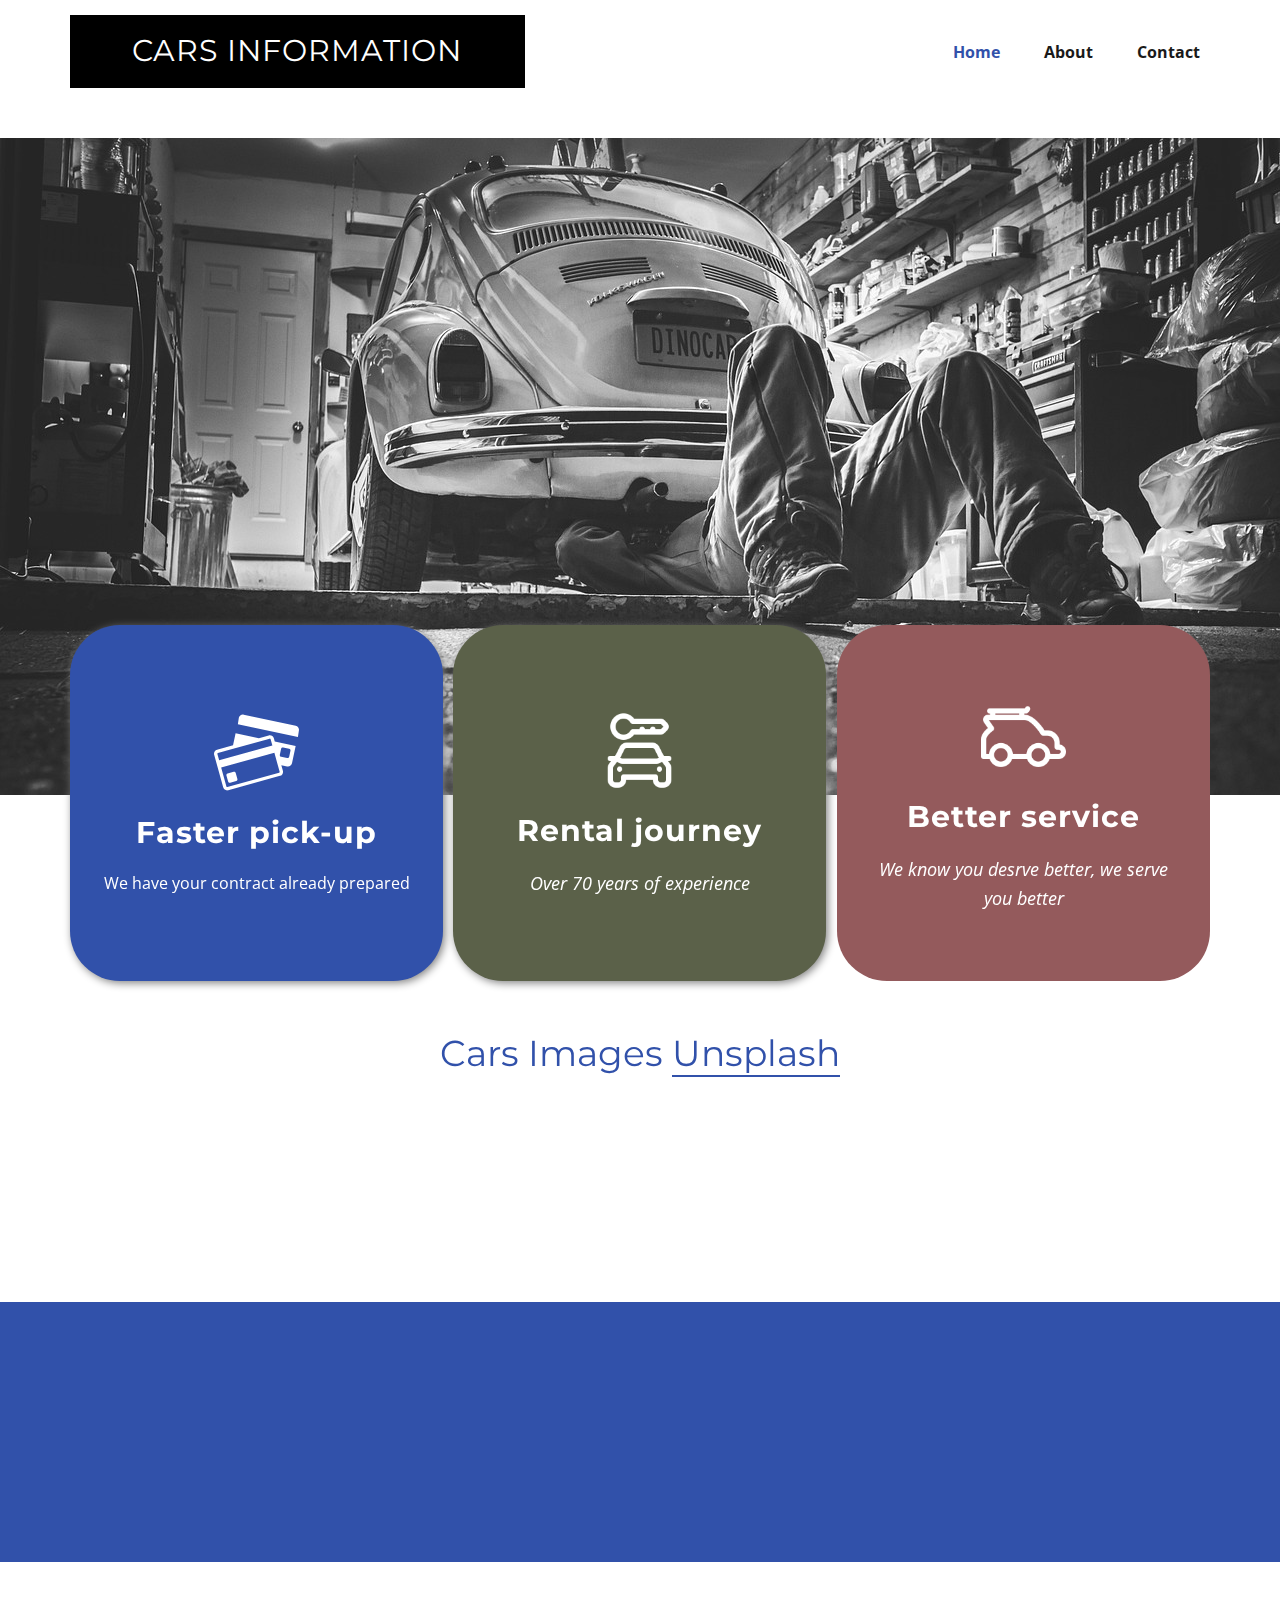
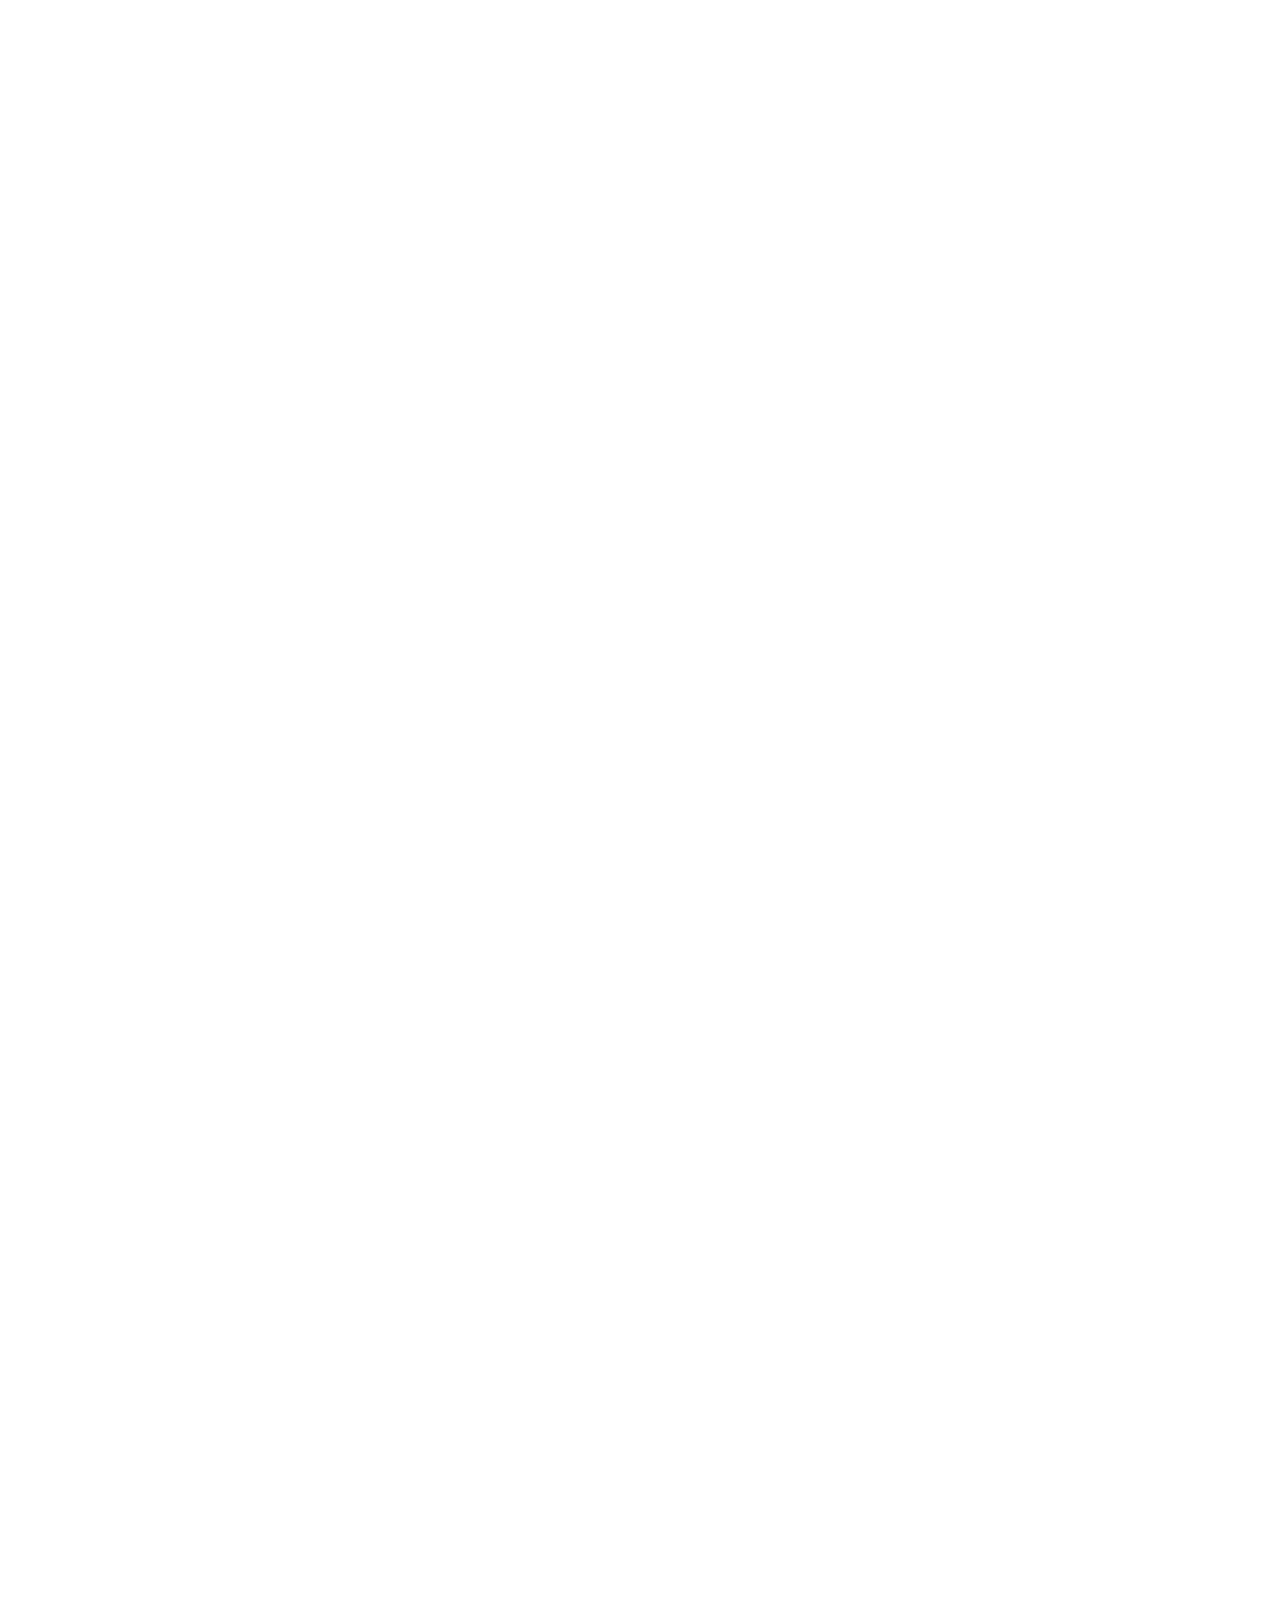
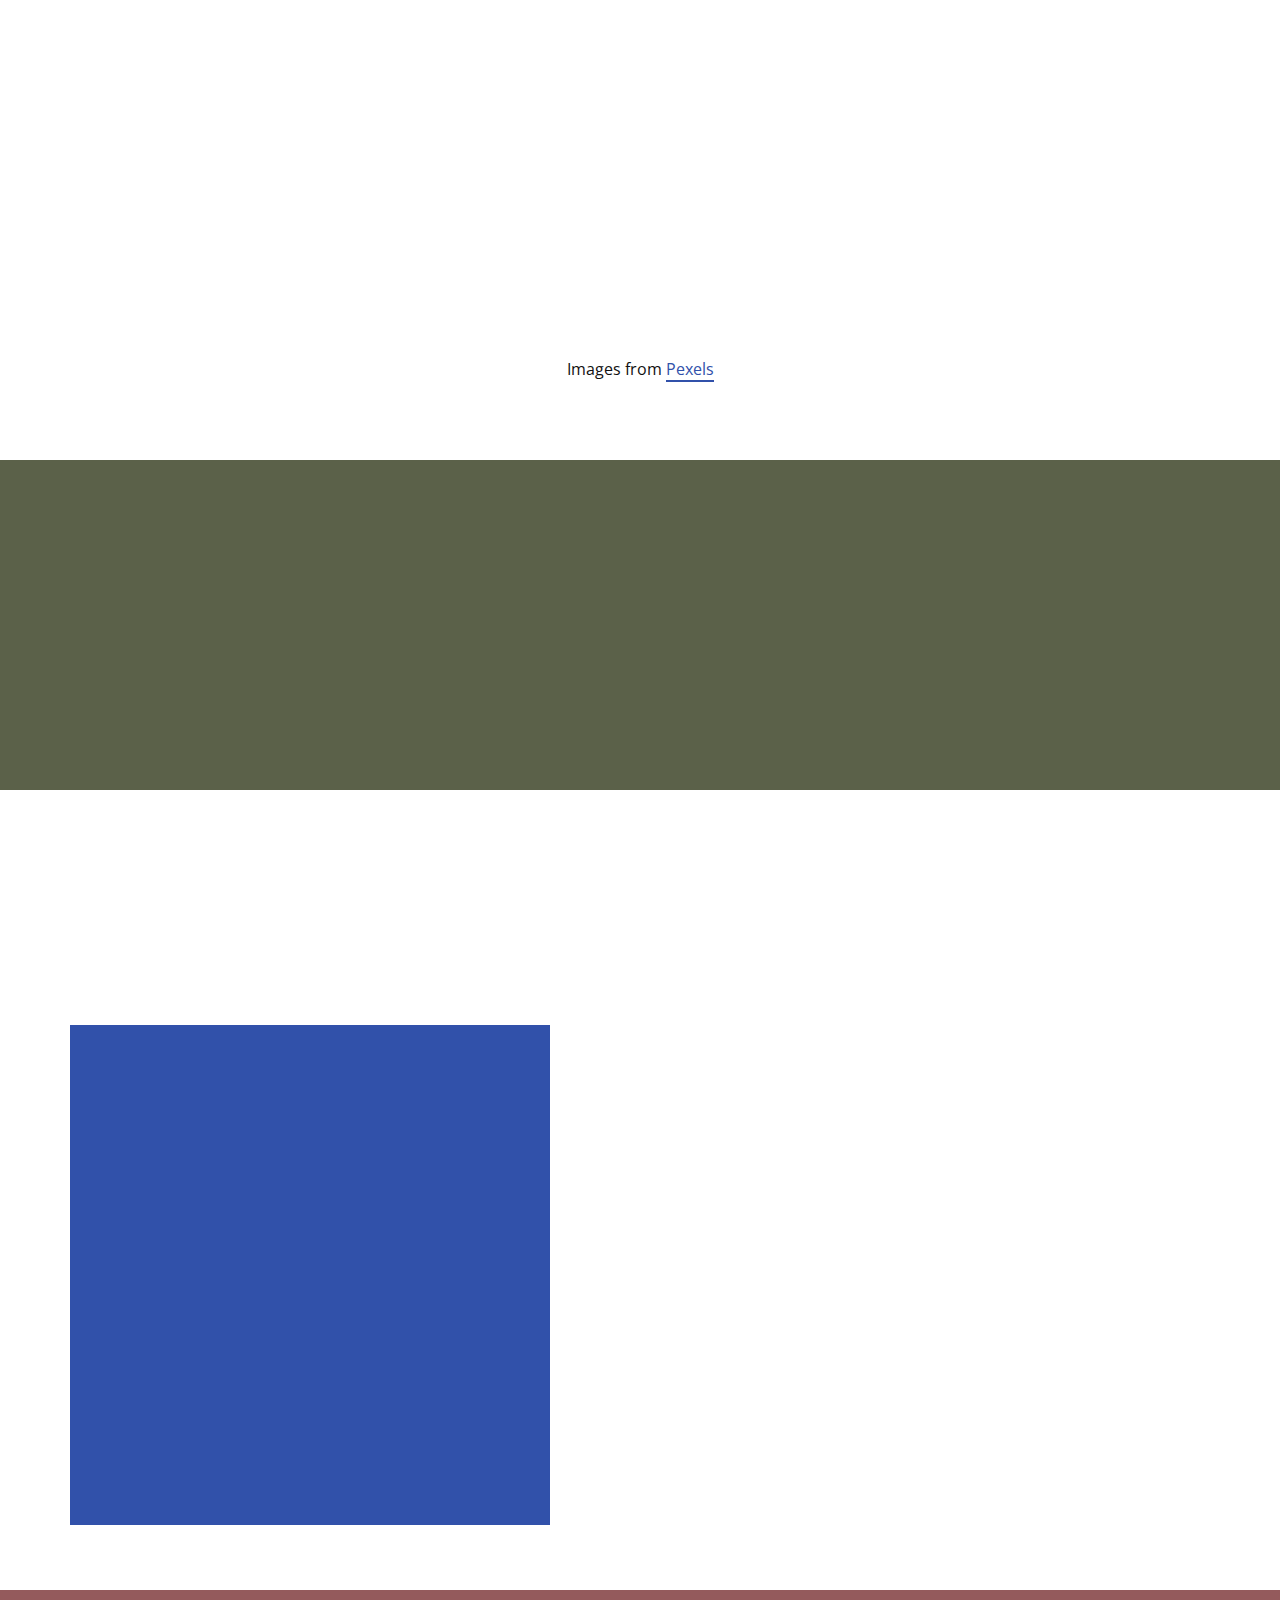
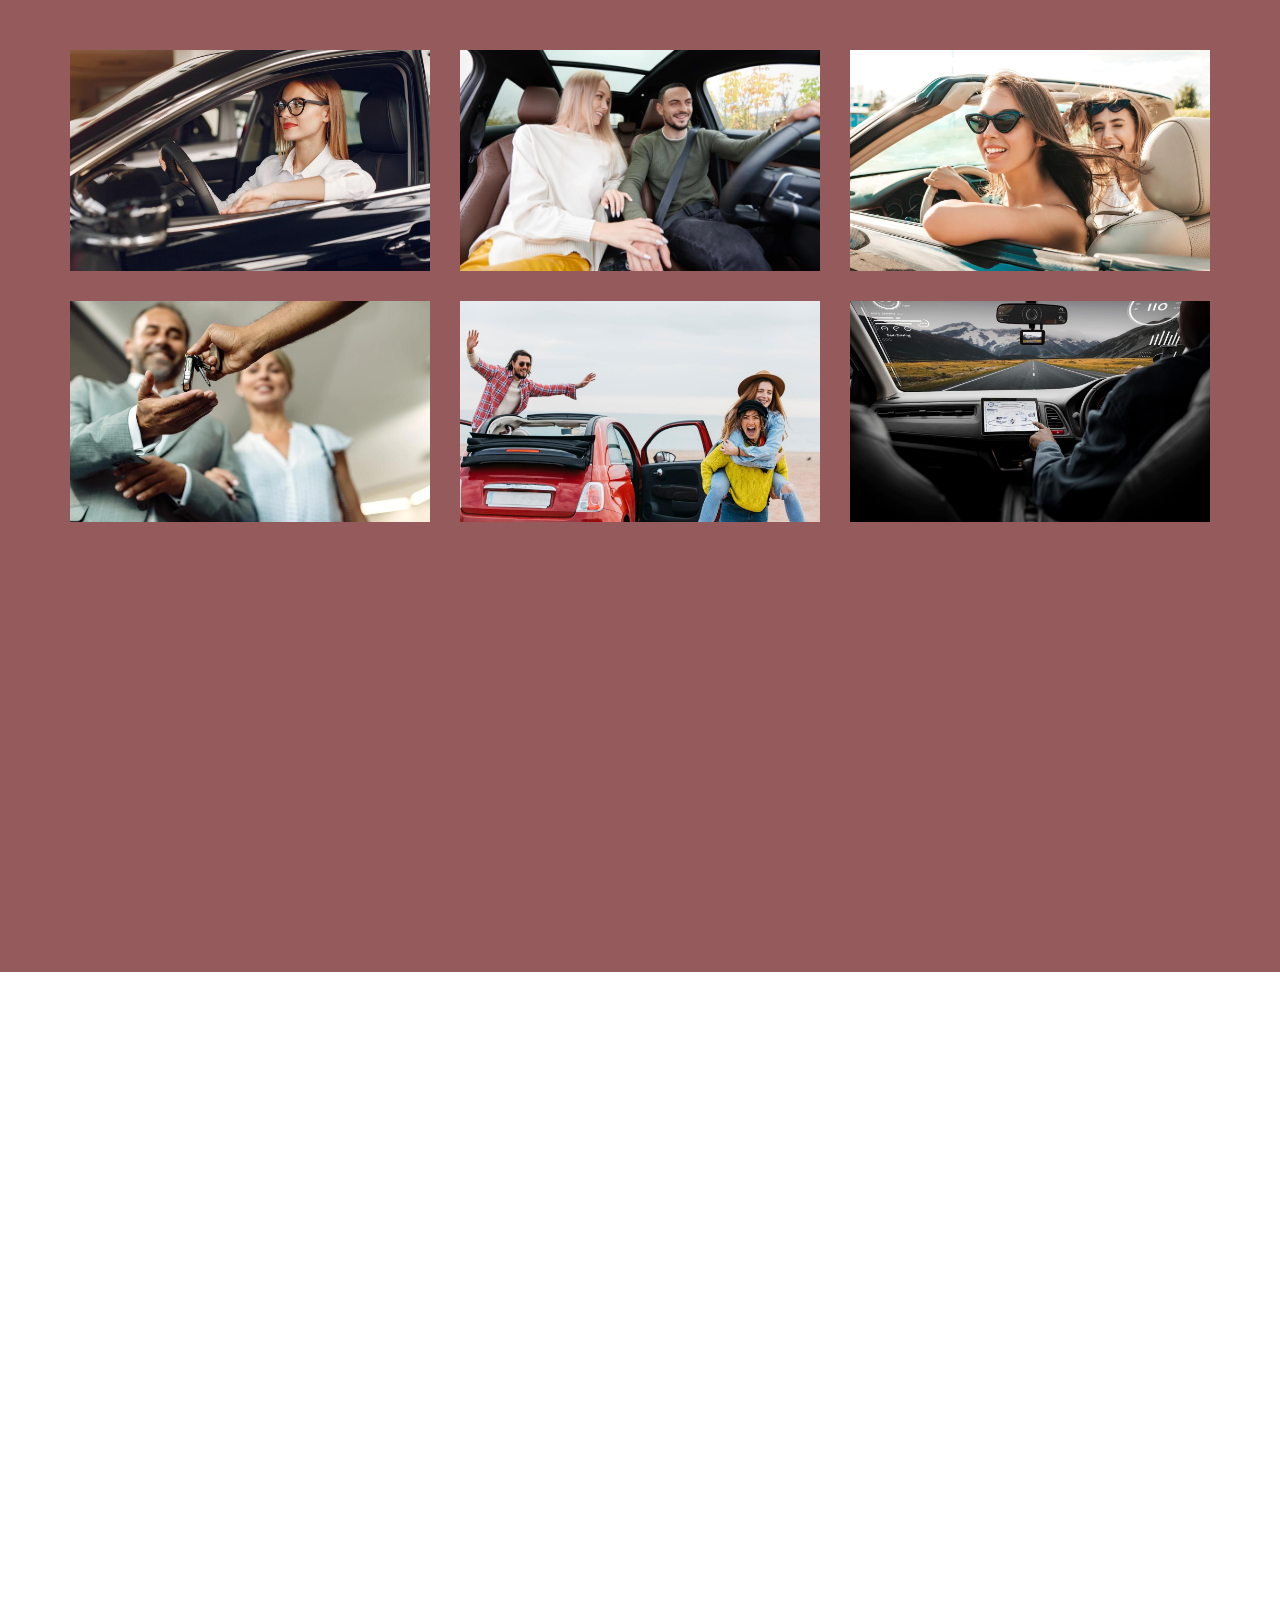
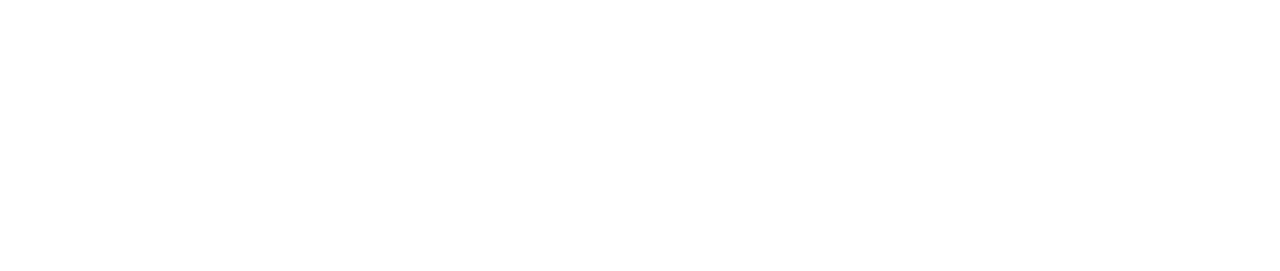
==== commit 357a6ab1: "First Commit" ====
--- a/Home.html
+++ b/Home.html
@@ -1,122 +1,358 @@
 <!DOCTYPE html>
-<html style="font-size: 16px;" lang="en"><head>
-    <meta name="viewport" content="width=device-width, initial-scale=1.0">
-    <meta charset="utf-8">
-    <meta name="keywords" content="​Book a car rental near you by giving us a call!, ​Best car &amp;amp; van rentals from top suppliers, ​Best valued deals from top car rental companies in USA, ​​Rent the perfect car, ​Car Rental Traveler Information, Car Rentals from $14">
-    <meta name="description" content="">
+<html style="font-size: 16px" lang="en">
+  <head>
+    <meta name="viewport" content="width=device-width, initial-scale=1.0" />
+    <meta charset="utf-8" />
+    <meta
+      name="keywords"
+      content="​Book a car rental near you by giving us a call!, ​Best car &amp;amp; van rentals from top suppliers, ​Best valued deals from top car rental companies in USA, ​​Rent the perfect car, ​Car Rental Traveler Information, Car Rentals from $14"
+    />
+    <meta name="description" content="" />
     <title>Home</title>
-    <link rel="stylesheet" href="nicepage.css" media="screen">
-<link rel="stylesheet" href="Home.css" media="screen">
-    <script class="u-script" type="text/javascript" src="jquery.js" defer=""></script>
-    <script class="u-script" type="text/javascript" src="nicepage.js" defer=""></script>
-    <meta name="generator" content="Nicepage 5.2.0, nicepage.com">
-    <meta name="referrer" content="origin">
-    <link id="u-theme-google-font" rel="stylesheet" href="https://fonts.googleapis.com/css?family=Montserrat:100,100i,200,200i,300,300i,400,400i,500,500i,600,600i,700,700i,800,800i,900,900i|Open+Sans:300,300i,400,400i,500,500i,600,600i,700,700i,800,800i">
-    
-    
-    
-    
-    
-    
-    
-    
-    
-    
-    <script type="application/ld+json">{
-		"@context": "http://schema.org",
-		"@type": "Organization",
-		"name": "Car Informtion"
-}</script>
-    <meta name="theme-color" content="#3151aa">
-    <meta property="og:title" content="Home">
-    <meta property="og:type" content="website">
+    <link rel="stylesheet" href="nicepage.css" media="screen" />
+    <link rel="stylesheet" href="Home.css" media="screen" />
+    <script
+      class="u-script"
+      type="text/javascript"
+      src="jquery.js"
+      defer=""
+    ></script>
+    <script
+      class="u-script"
+      type="text/javascript"
+      src="nicepage.js"
+      defer=""
+    ></script>
+    <meta name="generator" content="Nicepage 5.2.0, nicepage.com" />
+    <meta name="referrer" content="origin" />
+    <link
+      id="u-theme-google-font"
+      rel="stylesheet"
+      href="https://fonts.googleapis.com/css?family=Montserrat:100,100i,200,200i,300,300i,400,400i,500,500i,600,600i,700,700i,800,800i,900,900i|Open+Sans:300,300i,400,400i,500,500i,600,600i,700,700i,800,800i"
+    />
+
+    <script type="application/ld+json">
+      {
+        "@context": "http://schema.org",
+        "@type": "Organization",
+        "name": "Car Informtion"
+      }
+    </script>
+    <meta name="theme-color" content="#3151aa" />
+    <meta property="og:title" content="Home" />
+    <meta property="og:type" content="website" />
   </head>
-  <body class="u-body u-xl-mode" data-lang="en"><header class="u-clearfix u-header u-header" id="sec-5a30"><div class="u-clearfix u-sheet u-sheet-1">
+  <body class="u-body u-xl-mode" data-lang="en">
+    <header class="u-clearfix u-header u-header" id="sec-5a30">
+      <div class="u-clearfix u-sheet u-sheet-1">
         <h3 class="u-text u-text-1">
-          <a class="u-black u-border-2 u-border-black u-btn u-button-style u-hover-black u-text-hover-white u-text-white u-btn-1" href="Home.html">Ca<span style="font-weight: 700;"></span>rs Information
+          <a
+            class="u-black u-border-2 u-border-black u-btn u-button-style u-hover-black u-text-hover-white u-text-white u-btn-1"
+            href="Home.html"
+            >Ca<span style="font-weight: 700"></span>rs Information
           </a>
         </h3>
-        <nav class="u-menu u-menu-one-level u-offcanvas u-menu-1" data-responsive-from="MD">
-          <div class="menu-collapse" style="font-size: 1rem; letter-spacing: 0px; font-weight: 700;">
-            <a class="u-button-style u-custom-border u-custom-border-color u-custom-borders u-custom-left-right-menu-spacing u-custom-padding-bottom u-custom-text-active-color u-custom-text-color u-custom-text-hover-color u-custom-top-bottom-menu-spacing u-nav-link" href="#" style="padding: 6px 18px; font-size: calc(1em + 12px);">
-              <svg class="u-svg-link" viewBox="0 0 24 24"><use xmlns:xlink="http://www.w3.org/1999/xlink" xlink:href="#menu-hamburger"></use></svg>
-              <svg class="u-svg-content" version="1.1" id="menu-hamburger" viewBox="0 0 16 16" x="0px" y="0px" xmlns:xlink="http://www.w3.org/1999/xlink" xmlns="http://www.w3.org/2000/svg"><g><rect y="1" width="16" height="2"></rect><rect y="7" width="16" height="2"></rect><rect y="13" width="16" height="2"></rect>
-</g></svg>
+        <nav
+          class="u-menu u-menu-one-level u-offcanvas u-menu-1"
+          data-responsive-from="MD"
+        >
+          <div
+            class="menu-collapse"
+            style="font-size: 1rem; letter-spacing: 0px; font-weight: 700"
+          >
+            <a
+              class="u-button-style u-custom-border u-custom-border-color u-custom-borders u-custom-left-right-menu-spacing u-custom-padding-bottom u-custom-text-active-color u-custom-text-color u-custom-text-hover-color u-custom-top-bottom-menu-spacing u-nav-link"
+              href="#"
+              style="padding: 6px 18px; font-size: calc(1em + 12px)"
+            >
+              <svg class="u-svg-link" viewBox="0 0 24 24">
+                <use
+                  xmlns:xlink="http://www.w3.org/1999/xlink"
+                  xlink:href="#menu-hamburger"
+                ></use>
+              </svg>
+              <svg
+                class="u-svg-content"
+                version="1.1"
+                id="menu-hamburger"
+                viewBox="0 0 16 16"
+                x="0px"
+                y="0px"
+                xmlns:xlink="http://www.w3.org/1999/xlink"
+                xmlns="http://www.w3.org/2000/svg"
+              >
+                <g>
+                  <rect y="1" width="16" height="2"></rect>
+                  <rect y="7" width="16" height="2"></rect>
+                  <rect y="13" width="16" height="2"></rect>
+                </g>
+              </svg>
             </a>
           </div>
           <div class="u-custom-menu u-nav-container">
-            <ul class="u-nav u-spacing-20 u-unstyled u-nav-1"><li class="u-nav-item"><a class="u-button-style u-nav-link u-text-active-palette-1-base u-text-grey-90 u-text-hover-palette-2-base" href="Home.html" style="padding: 10px;">Home</a>
-</li><li class="u-nav-item"><a class="u-button-style u-nav-link u-text-active-palette-1-base u-text-grey-90 u-text-hover-palette-2-base" href="About.html" style="padding: 10px;">About</a>
-</li><li class="u-nav-item"><a class="u-button-style u-nav-link u-text-active-palette-1-base u-text-grey-90 u-text-hover-palette-2-base" href="Contact.html" style="padding: 10px;">Contact</a>
-</li></ul>
+            <ul class="u-nav u-spacing-20 u-unstyled u-nav-1">
+              <li class="u-nav-item">
+                <a
+                  class="u-button-style u-nav-link u-text-active-palette-1-base u-text-grey-90 u-text-hover-palette-2-base"
+                  href="Home.html"
+                  style="padding: 10px"
+                  >Home</a
+                >
+              </li>
+              <li class="u-nav-item">
+                <a
+                  class="u-button-style u-nav-link u-text-active-palette-1-base u-text-grey-90 u-text-hover-palette-2-base"
+                  href="About.html"
+                  style="padding: 10px"
+                  >About</a
+                >
+              </li>
+              <li class="u-nav-item">
+                <a
+                  class="u-button-style u-nav-link u-text-active-palette-1-base u-text-grey-90 u-text-hover-palette-2-base"
+                  href="Contact.html"
+                  style="padding: 10px"
+                  >Contact</a
+                >
+              </li>
+            </ul>
           </div>
           <div class="u-custom-menu u-nav-container-collapse">
-            <div class="u-black u-container-style u-inner-container-layout u-opacity u-opacity-95 u-sidenav">
+            <div
+              class="u-black u-container-style u-inner-container-layout u-opacity u-opacity-95 u-sidenav"
+            >
               <div class="u-inner-container-layout u-sidenav-overflow">
                 <div class="u-menu-close"></div>
-                <ul class="u-align-center u-nav u-popupmenu-items u-unstyled u-nav-2"><li class="u-nav-item"><a class="u-button-style u-nav-link" href="Home.html">Home</a>
-</li><li class="u-nav-item"><a class="u-button-style u-nav-link" href="About.html">About</a>
-</li><li class="u-nav-item"><a class="u-button-style u-nav-link" href="Contact.html">Contact</a>
-</li></ul>
+                <ul
+                  class="u-align-center u-nav u-popupmenu-items u-unstyled u-nav-2"
+                >
+                  <li class="u-nav-item">
+                    <a class="u-button-style u-nav-link" href="Home.html"
+                      >Home</a
+                    >
+                  </li>
+                  <li class="u-nav-item">
+                    <a class="u-button-style u-nav-link" href="About.html"
+                      >About</a
+                    >
+                  </li>
+                  <li class="u-nav-item">
+                    <a class="u-button-style u-nav-link" href="Contact.html"
+                      >Contact</a
+                    >
+                  </li>
+                </ul>
               </div>
             </div>
             <div class="u-black u-menu-overlay u-opacity u-opacity-70"></div>
           </div>
         </nav>
-      </div></header>
-    <section class="u-align-center u-clearfix u-container-align-center-xl u-section-1" id="carousel_af4f">
-      <img src="images/2f18b20d0078391b06e3a79719bd48986b509978074e38af1efba26bf00bcd6eddf409d88ecc5475876c15af4e261bcef75d35e0262f74c6f78028_1280.jpg" class="u-align-left u-expanded-width u-image u-left-0 u-image-1" data-animation-name="customAnimationIn" data-animation-duration="1500" data-image-width="1280" data-image-height="853">
+      </div>
+    </header>
+    <section
+      class="u-align-center u-clearfix u-container-align-center-xl u-section-1"
+      id="carousel_af4f"
+    >
+      <img
+        src="images/2f18b20d0078391b06e3a79719bd48986b509978074e38af1efba26bf00bcd6eddf409d88ecc5475876c15af4e261bcef75d35e0262f74c6f78028_1280.jpg"
+        class="u-align-left u-expanded-width u-image u-left-0 u-image-1"
+        data-animation-name="customAnimationIn"
+        data-animation-duration="1500"
+        data-image-width="1280"
+        data-image-height="853"
+      />
       <div class="u-list u-list-1">
         <div class="u-repeater u-repeater-1">
-          <div class="u-container-align-center u-container-style u-custom-item u-hover-feature u-list-item u-palette-1-base u-radius-50 u-repeater-item u-shape-round u-list-item-1" data-animation-name="customAnimationIn" data-animation-duration="1500">
-            <div class="u-container-layout u-similar-container u-valign-middle u-container-layout-1"><span class="u-align-center u-icon u-icon-circle u-text-white u-icon-1"><svg class="u-svg-link" preserveAspectRatio="xMidYMin slice" viewBox="0 0 611.996 611.996" style=""><use xmlns:xlink="http://www.w3.org/1999/xlink" xlink:href="#svg-dbcb"></use></svg><svg class="u-svg-content" viewBox="0 0 611.996 611.996" x="0px" y="0px" id="svg-dbcb" style="enable-background:new 0 0 611.996 611.996;"><g><g><path d="M588.63,113.193L213.812,33.871c-15.858-3.355-31.576,6.876-34.931,22.734l-7.121,45.762l432.477,91.519l7.121-45.762    C614.713,132.272,604.488,116.549,588.63,113.193z"></path><path d="M431.009,203.591c-4.378-15.766-20.854-25.085-36.615-20.714L323.24,202.63l-167.742-35.5l-18.448,87.165L21.786,286.287    c-15.76,4.372-25.079,20.848-20.708,36.609l64.958,234.078c4.378,15.76,20.855,25.085,36.615,20.708l372.608-103.403    c15.76-4.378,25.079-20.848,20.708-36.615l-11.15-40.184l41.789,8.835c15.858,3.361,31.576-6.87,34.931-22.728l26.439-124.937    L437.45,226.797L431.009,203.591z M474.04,322.559l9.215-43.552c1.384-6.521,7.85-10.727,14.37-9.35l43.552,9.221    c6.527,1.384,10.733,7.843,9.356,14.37l-9.215,43.552c-1.384,6.521-7.849,10.733-14.37,9.35l-43.552-9.215    C476.863,335.546,472.656,329.08,474.04,322.559z M28.27,309.646l103.115-28.606l243.299-67.517l26.181-7.274    c0.478-0.129,0.955-0.19,1.421-0.19c2.1,0,4.611,1.378,5.345,4.017l3.074,11.07l9.631,34.704L37.148,362.186l-12.705-45.768    C23.647,313.546,25.399,310.442,28.27,309.646z M472.601,444.141c0.49,1.776-0.024,3.245-0.545,4.164    c-0.514,0.918-1.506,2.119-3.282,2.608L96.173,554.316c-0.471,0.129-0.955,0.196-1.421,0.196c-2.1,0-4.611-1.384-5.345-4.023    L51.519,413.955l383.188-106.342l23.371,84.208L472.601,444.141z"></path><path d="M156.379,453.484c-1.788-6.429-8.499-10.225-14.928-8.443l-43.515,12.08c-6.423,1.782-10.225,8.499-8.437,14.928    l12.074,43.509c1.788,6.429,8.499,10.225,14.928,8.437l43.515-12.074c6.429-1.782,10.225-8.499,8.443-14.928L156.379,453.484z"></path>
-</g>
-</g></svg></span>
-              <h3 class="u-align-center u-text u-text-body-alt-color u-text-1">Faster pick-up</h3>
-              <p class="u-align-center u-text u-text-body-alt-color u-text-2">We have your contract already prepared</p>
-            </div>
-          </div>
-          <div class="u-container-align-center u-container-style u-custom-item u-hover-feature u-list-item u-palette-2-base u-radius-50 u-repeater-item u-shape-round u-list-item-2" data-animation-name="customAnimationIn" data-animation-duration="1500">
-            <div class="u-container-layout u-similar-container u-valign-middle u-container-layout-2"><span class="u-align-center u-file-icon u-icon u-icon-circle u-text-white u-icon-2"><img src="images/6570894-6dfac3a7.png" alt=""></span>
-              <h3 class="u-align-center u-text u-text-body-alt-color u-text-3"> Rental journey</h3>
-              <p class="u-align-center u-text u-text-body-alt-color u-text-4"> Over 70 years of experience</p>
-            </div>
-          </div>
-          <div class="u-container-align-center u-container-style u-custom-item u-hover-feature u-list-item u-palette-3-base u-radius-50 u-repeater-item u-shape-round u-list-item-3" data-animation-name="customAnimationIn" data-animation-duration="1500">
-            <div class="u-container-layout u-similar-container u-valign-middle u-container-layout-3"><span class="u-align-center u-file-icon u-icon u-icon-circle u-text-white u-icon-3"><img src="images/3451422-68ae1153.png" alt=""></span>
-              <h3 class="u-align-center u-text u-text-body-alt-color u-text-5"> Better service</h3>
-              <p class="u-align-center u-text u-text-body-alt-color u-text-6"> We know you desrve better, we serve you better</p>
+          <div
+            class="u-container-align-center u-container-style u-custom-item u-hover-feature u-list-item u-palette-1-base u-radius-50 u-repeater-item u-shape-round u-list-item-1"
+            data-animation-name="customAnimationIn"
+            data-animation-duration="1500"
+          >
+            <div
+              class="u-container-layout u-similar-container u-valign-middle u-container-layout-1"
+            >
+              <span
+                class="u-align-center u-icon u-icon-circle u-text-white u-icon-1"
+                ><svg
+                  class="u-svg-link"
+                  preserveAspectRatio="xMidYMin slice"
+                  viewBox="0 0 611.996 611.996"
+                  style=""
+                >
+                  <use
+                    xmlns:xlink="http://www.w3.org/1999/xlink"
+                    xlink:href="#svg-dbcb"
+                  ></use></svg
+                ><svg
+                  class="u-svg-content"
+                  viewBox="0 0 611.996 611.996"
+                  x="0px"
+                  y="0px"
+                  id="svg-dbcb"
+                  style="enable-background: new 0 0 611.996 611.996"
+                >
+                  <g>
+                    <g>
+                      <path
+                        d="M588.63,113.193L213.812,33.871c-15.858-3.355-31.576,6.876-34.931,22.734l-7.121,45.762l432.477,91.519l7.121-45.762    C614.713,132.272,604.488,116.549,588.63,113.193z"
+                      ></path>
+                      <path
+                        d="M431.009,203.591c-4.378-15.766-20.854-25.085-36.615-20.714L323.24,202.63l-167.742-35.5l-18.448,87.165L21.786,286.287    c-15.76,4.372-25.079,20.848-20.708,36.609l64.958,234.078c4.378,15.76,20.855,25.085,36.615,20.708l372.608-103.403    c15.76-4.378,25.079-20.848,20.708-36.615l-11.15-40.184l41.789,8.835c15.858,3.361,31.576-6.87,34.931-22.728l26.439-124.937    L437.45,226.797L431.009,203.591z M474.04,322.559l9.215-43.552c1.384-6.521,7.85-10.727,14.37-9.35l43.552,9.221    c6.527,1.384,10.733,7.843,9.356,14.37l-9.215,43.552c-1.384,6.521-7.849,10.733-14.37,9.35l-43.552-9.215    C476.863,335.546,472.656,329.08,474.04,322.559z M28.27,309.646l103.115-28.606l243.299-67.517l26.181-7.274    c0.478-0.129,0.955-0.19,1.421-0.19c2.1,0,4.611,1.378,5.345,4.017l3.074,11.07l9.631,34.704L37.148,362.186l-12.705-45.768    C23.647,313.546,25.399,310.442,28.27,309.646z M472.601,444.141c0.49,1.776-0.024,3.245-0.545,4.164    c-0.514,0.918-1.506,2.119-3.282,2.608L96.173,554.316c-0.471,0.129-0.955,0.196-1.421,0.196c-2.1,0-4.611-1.384-5.345-4.023    L51.519,413.955l383.188-106.342l23.371,84.208L472.601,444.141z"
+                      ></path>
+                      <path
+                        d="M156.379,453.484c-1.788-6.429-8.499-10.225-14.928-8.443l-43.515,12.08c-6.423,1.782-10.225,8.499-8.437,14.928    l12.074,43.509c1.788,6.429,8.499,10.225,14.928,8.437l43.515-12.074c6.429-1.782,10.225-8.499,8.443-14.928L156.379,453.484z"
+                      ></path>
+                    </g>
+                  </g></svg
+              ></span>
+              <h3 class="u-align-center u-text u-text-body-alt-color u-text-1">
+                Faster pick-up
+              </h3>
+              <p class="u-align-center u-text u-text-body-alt-color u-text-2">
+                We have your contract already prepared
+              </p>
+            </div>
+          </div>
+          <div
+            class="u-container-align-center u-container-style u-custom-item u-hover-feature u-list-item u-palette-2-base u-radius-50 u-repeater-item u-shape-round u-list-item-2"
+            data-animation-name="customAnimationIn"
+            data-animation-duration="1500"
+          >
+            <div
+              class="u-container-layout u-similar-container u-valign-middle u-container-layout-2"
+            >
+              <span
+                class="u-align-center u-file-icon u-icon u-icon-circle u-text-white u-icon-2"
+                ><img src="images/6570894-6dfac3a7.png" alt=""
+              /></span>
+              <h3 class="u-align-center u-text u-text-body-alt-color u-text-3">
+                Rental journey
+              </h3>
+              <p class="u-align-center u-text u-text-body-alt-color u-text-4">
+                Over 70 years of experience
+              </p>
+            </div>
+          </div>
+          <div
+            class="u-container-align-center u-container-style u-custom-item u-hover-feature u-list-item u-palette-3-base u-radius-50 u-repeater-item u-shape-round u-list-item-3"
+            data-animation-name="customAnimationIn"
+            data-animation-duration="1500"
+          >
+            <div
+              class="u-container-layout u-similar-container u-valign-middle u-container-layout-3"
+            >
+              <span
+                class="u-align-center u-file-icon u-icon u-icon-circle u-text-white u-icon-3"
+                ><img src="images/3451422-68ae1153.png" alt=""
+              /></span>
+              <h3 class="u-align-center u-text u-text-body-alt-color u-text-5">
+                Better service
+              </h3>
+              <p class="u-align-center u-text u-text-body-alt-color u-text-6">
+                We know you desrve better, we serve you better
+              </p>
             </div>
           </div>
         </div>
       </div>
-      <h2 class="u-align-center u-subtitle u-text u-text-default-xl u-text-7" data-animation-name="customAnimationIn" data-animation-duration="1500">
-        <span class="u-text-palette-1-base">Cars Images</span>&nbsp;<a href="https://unsplash.com/s/photos/cars" class="u-active-none u-border-2 u-border-active-palette-2-dark-1 u-border-hover-palette-2-base u-border-no-left u-border-no-right u-border-no-top u-border-palette-1-base u-btn u-button-link u-button-style u-hover-none u-none u-text-hover-palette-2-base u-text-palette-1-base u-btn-1" target="_blank" data-animation-name="customAnimationIn" data-animation-duration="1000" data-animation-direction="">Unsplash</a>
+      <h2
+        class="u-align-center u-subtitle u-text u-text-default-xl u-text-7"
+        data-animation-name="customAnimationIn"
+        data-animation-duration="1500"
+      >
+        <span class="u-text-palette-1-base">Cars Images</span>&nbsp;<a
+          href="https://unsplash.com/s/photos/cars"
+          class="u-active-none u-border-2 u-border-active-palette-2-dark-1 u-border-hover-palette-2-base u-border-no-left u-border-no-right u-border-no-top u-border-palette-1-base u-btn u-button-link u-button-style u-hover-none u-none u-text-hover-palette-2-base u-text-palette-1-base u-btn-1"
+          target="_blank"
+          data-animation-name="customAnimationIn"
+          data-animation-duration="1000"
+          data-animation-direction=""
+          >Unsplash</a
+        >
       </h2>
-      
-      
-      
     </section>
     <section class="u-clearfix u-section-2" id="sec-a25a">
       <div class="u-clearfix u-sheet u-sheet-1">
         <div class="u-expanded-width u-list u-list-1">
           <div class="u-repeater u-repeater-1">
-            <div class="u-container-align-center-lg u-container-align-center-md u-container-align-center-sm u-container-align-center-xs u-container-style u-list-item u-repeater-item u-list-item-1" data-animation-name="customAnimationIn" data-animation-duration="1500">
-              <div class="u-container-layout u-similar-container u-valign-middle u-container-layout-1"><span class="u-align-center-lg u-align-center-md u-align-center-sm u-align-center-xs u-custom-item u-file-icon u-icon u-text-palette-1-base u-icon-1"><img src="images/1008026-1847e1b0.png" alt=""></span>
-                <h5 class="u-align-center-lg u-align-center-md u-align-center-sm u-align-center-xs u-text u-text-1"> Free Cancellation</h5>
-              </div>
-            </div>
-            <div class="u-container-align-center-lg u-container-align-center-md u-container-align-center-sm u-container-align-center-xs u-container-style u-list-item u-repeater-item u-list-item-2" data-animation-name="customAnimationIn" data-animation-duration="1500">
-              <div class="u-container-layout u-similar-container u-valign-middle u-container-layout-2"><span class="u-align-center-lg u-align-center-md u-align-center-sm u-align-center-xs u-custom-item u-icon u-icon-2"><svg class="u-svg-link" preserveAspectRatio="xMidYMin slice" viewBox="0 0 56.966 56.966" style=""><use xmlns:xlink="http://www.w3.org/1999/xlink" xlink:href="#svg-e2b9"></use></svg><svg class="u-svg-content" viewBox="0 0 56.966 56.966" x="0px" y="0px" id="svg-e2b9" style="enable-background:new 0 0 56.966 56.966;"><path d="M55.146,51.887L41.588,37.786c3.486-4.144,5.396-9.358,5.396-14.786c0-12.682-10.318-23-23-23s-23,10.318-23,23
+            <div
+              class="u-container-align-center-lg u-container-align-center-md u-container-align-center-sm u-container-align-center-xs u-container-style u-list-item u-repeater-item u-list-item-1"
+              data-animation-name="customAnimationIn"
+              data-animation-duration="1500"
+            >
+              <div
+                class="u-container-layout u-similar-container u-valign-middle u-container-layout-1"
+              >
+                <span
+                  class="u-align-center-lg u-align-center-md u-align-center-sm u-align-center-xs u-custom-item u-file-icon u-icon u-text-palette-1-base u-icon-1"
+                  ><img src="images/1008026-1847e1b0.png" alt=""
+                /></span>
+                <h5
+                  class="u-align-center-lg u-align-center-md u-align-center-sm u-align-center-xs u-text u-text-1"
+                >
+                  Free Cancellation
+                </h5>
+              </div>
+            </div>
+            <div
+              class="u-container-align-center-lg u-container-align-center-md u-container-align-center-sm u-container-align-center-xs u-container-style u-list-item u-repeater-item u-list-item-2"
+              data-animation-name="customAnimationIn"
+              data-animation-duration="1500"
+            >
+              <div
+                class="u-container-layout u-similar-container u-valign-middle u-container-layout-2"
+              >
+                <span
+                  class="u-align-center-lg u-align-center-md u-align-center-sm u-align-center-xs u-custom-item u-icon u-icon-2"
+                  ><svg
+                    class="u-svg-link"
+                    preserveAspectRatio="xMidYMin slice"
+                    viewBox="0 0 56.966 56.966"
+                    style=""
+                  >
+                    <use
+                      xmlns:xlink="http://www.w3.org/1999/xlink"
+                      xlink:href="#svg-e2b9"
+                    ></use></svg
+                  ><svg
+                    class="u-svg-content"
+                    viewBox="0 0 56.966 56.966"
+                    x="0px"
+                    y="0px"
+                    id="svg-e2b9"
+                    style="enable-background: new 0 0 56.966 56.966"
+                  >
+                    <path
+                      d="M55.146,51.887L41.588,37.786c3.486-4.144,5.396-9.358,5.396-14.786c0-12.682-10.318-23-23-23s-23,10.318-23,23
 	s10.318,23,23,23c4.761,0,9.298-1.436,13.177-4.162l13.661,14.208c0.571,0.593,1.339,0.92,2.162,0.92
 	c0.779,0,1.518-0.297,2.079-0.837C56.255,54.982,56.293,53.08,55.146,51.887z M23.984,6c9.374,0,17,7.626,17,17s-7.626,17-17,17
-	s-17-7.626-17-17S14.61,6,23.984,6z"></path></svg></span>
-                <h5 class="u-align-center-lg u-align-center-md u-align-center-sm u-align-center-xs u-text u-text-2">For Any ​Inquiry</h5>
-              </div>
-            </div>
-            <div class="u-container-align-center-lg u-container-align-center-md u-container-align-center-sm u-container-align-center-xs u-container-style u-list-item u-repeater-item u-list-item-3" data-animation-name="customAnimationIn" data-animation-duration="1500">
-              <div class="u-container-layout u-similar-container u-valign-middle u-container-layout-3"><span class="u-align-center-lg u-align-center-md u-align-center-sm u-align-center-xs u-custom-item u-file-icon u-icon u-text-palette-3-base u-icon-3"><img src="images/3468825-f2f81a97.png" alt=""></span>
-                <h5 class="u-align-center-lg u-align-center-md u-align-center-sm u-align-center-xs u-text u-text-3"> 24/7 Customer Support</h5>
+	s-17-7.626-17-17S14.61,6,23.984,6z"
+                    ></path></svg
+                ></span>
+                <h5
+                  class="u-align-center-lg u-align-center-md u-align-center-sm u-align-center-xs u-text u-text-2"
+                >
+                  For Any ​Inquiry
+                </h5>
+              </div>
+            </div>
+            <div
+              class="u-container-align-center-lg u-container-align-center-md u-container-align-center-sm u-container-align-center-xs u-container-style u-list-item u-repeater-item u-list-item-3"
+              data-animation-name="customAnimationIn"
+              data-animation-duration="1500"
+            >
+              <div
+                class="u-container-layout u-similar-container u-valign-middle u-container-layout-3"
+              >
+                <span
+                  class="u-align-center-lg u-align-center-md u-align-center-sm u-align-center-xs u-custom-item u-file-icon u-icon u-text-palette-3-base u-icon-3"
+                  ><img src="images/3468825-f2f81a97.png" alt=""
+                /></span>
+                <h5
+                  class="u-align-center-lg u-align-center-md u-align-center-sm u-align-center-xs u-text u-text-3"
+                >
+                  24/7 Customer Support
+                </h5>
               </div>
             </div>
           </div>
@@ -128,14 +364,36 @@
         <div class="u-clearfix u-expanded-width u-layout-wrap u-layout-wrap-1">
           <div class="u-layout">
             <div class="u-layout-row">
-              <div class="u-align-left u-container-align-center-md u-container-align-center-sm u-container-align-center-xs u-container-style u-layout-cell u-left-cell u-size-38-lg u-size-38-xl u-size-60-md u-size-60-sm u-size-60-xs u-layout-cell-1">
-                <div class="u-container-layout u-valign-middle u-container-layout-1">
-                  <h2 class="u-align-center-md u-align-center-sm u-align-center-xs u-heading-font u-text u-text-white u-text-1" data-animation-name="customAnimationIn" data-animation-duration="1500"> Book a car near you by giving us a call!</h2>
+              <div
+                class="u-align-left u-container-align-center-md u-container-align-center-sm u-container-align-center-xs u-container-style u-layout-cell u-left-cell u-size-38-lg u-size-38-xl u-size-60-md u-size-60-sm u-size-60-xs u-layout-cell-1"
+              >
+                <div
+                  class="u-container-layout u-valign-middle u-container-layout-1"
+                >
+                  <h2
+                    class="u-align-center-md u-align-center-sm u-align-center-xs u-heading-font u-text u-text-white u-text-1"
+                    data-animation-name="customAnimationIn"
+                    data-animation-duration="1500"
+                  >
+                    Book a car near you by giving us a call!
+                  </h2>
                 </div>
               </div>
-              <div class="u-align-right u-container-align-center-md u-container-align-center-sm u-container-align-center-xs u-container-style u-layout-cell u-right-cell u-similar-fill u-size-22-lg u-size-22-xl u-size-60-md u-size-60-sm u-size-60-xs u-layout-cell-2">
-                <div class="u-container-layout u-valign-middle u-container-layout-2">
-                  <a href="tel:9898331857" class="u-align-center u-border-active-palette-2-light-2 u-border-hover-palette-2-light-2 u-btn u-btn-round u-button-style u-color-scheme-summer-time u-color-style-multicolor-1 u-custom u-palette-1-dark-2 u-radius-50 u-text-active-white u-text-hover-white u-btn-1" data-animation-name="customAnimationIn" data-animation-duration="1500" data-animation-delay="500" data-animation-direction="">+91 _ _ _ _ _ _ _ _ _&nbsp;</a>
+              <div
+                class="u-align-right u-container-align-center-md u-container-align-center-sm u-container-align-center-xs u-container-style u-layout-cell u-right-cell u-similar-fill u-size-22-lg u-size-22-xl u-size-60-md u-size-60-sm u-size-60-xs u-layout-cell-2"
+              >
+                <div
+                  class="u-container-layout u-valign-middle u-container-layout-2"
+                >
+                  <a
+                    href="tel:9898331857"
+                    class="u-align-center u-border-active-palette-2-light-2 u-border-hover-palette-2-light-2 u-btn u-btn-round u-button-style u-color-scheme-summer-time u-color-style-multicolor-1 u-custom u-palette-1-dark-2 u-radius-50 u-text-active-white u-text-hover-white u-btn-1"
+                    data-animation-name="customAnimationIn"
+                    data-animation-duration="1500"
+                    data-animation-delay="500"
+                    data-animation-direction=""
+                    >+91 _ _ _ _ _ _ _ _ _&nbsp;</a
+                  >
                 </div>
               </div>
             </div>
@@ -143,122 +401,382 @@
         </div>
       </div>
     </section>
-    <section class="u-align-center u-clearfix u-container-align-center u-section-4" id="sec-9718">
+    <section
+      class="u-align-center u-clearfix u-container-align-center u-section-4"
+      id="sec-9718"
+    >
       <div class="u-clearfix u-sheet u-valign-middle u-sheet-1">
-        <h2 class="u-align-center u-text u-text-default u-text-1" data-animation-name="customAnimationIn" data-animation-duration="1500"> Best car &amp; van rentals from top suppliers</h2>
-        <p class="u-align-center u-text u-text-2" data-animation-name="customAnimationIn" data-animation-duration="1250" data-animation-delay="250"> Our suppliers provide both automatic and manual transmission vehicles in the word, however, availability may vary depending on the supplier and the location where you are renting the vehicle. </p>
+        <h2
+          class="u-align-center u-text u-text-default u-text-1"
+          data-animation-name="customAnimationIn"
+          data-animation-duration="1500"
+        >
+          Best car &amp; van rentals from top suppliers
+        </h2>
+        <p
+          class="u-align-center u-text u-text-2"
+          data-animation-name="customAnimationIn"
+          data-animation-duration="1250"
+          data-animation-delay="250"
+        >
+          Our suppliers provide both automatic and manual transmission vehicles
+          in the word, however, availability may vary depending on the supplier
+          and the location where you are renting the vehicle.
+        </p>
         <div class="u-list u-list-1">
           <div class="u-repeater u-repeater-1">
             <div class="u-list-item u-repeater-item">
-              <div class="u-container-layout u-similar-container u-container-layout-1">
-                <img alt="" class="u-image u-image-contain u-image-default u-image-1" data-image-width="986" data-image-height="403" src="images/001.jpg" data-animation-name="customAnimationIn" data-animation-duration="1500">
-                <div class="u-container-style u-expanded-width-md u-expanded-width-sm u-expanded-width-xs u-group u-shape-rectangle u-group-1" data-animation-name="customAnimationIn" data-animation-duration="1250" data-animation-delay="250">
+              <div
+                class="u-container-layout u-similar-container u-container-layout-1"
+              >
+                <img
+                  alt=""
+                  class="u-image u-image-contain u-image-default u-image-1"
+                  data-image-width="986"
+                  data-image-height="403"
+                  src="images/001.jpg"
+                  data-animation-name="customAnimationIn"
+                  data-animation-duration="1500"
+                />
+                <div
+                  class="u-container-style u-expanded-width-md u-expanded-width-sm u-expanded-width-xs u-group u-shape-rectangle u-group-1"
+                  data-animation-name="customAnimationIn"
+                  data-animation-duration="1250"
+                  data-animation-delay="250"
+                >
                   <div class="u-container-layout u-container-layout-2">
-                    <h4 class="u-align-left u-text u-text-3"> Economy</h4>
-                    <p class="u-align-left u-text u-text-4"> &nbsp;<span class="u-file-icon u-icon"><img src="images/566235.png" alt=""></span>&nbsp;Seats: 4&nbsp;&nbsp;&nbsp;<span class="u-file-icon u-icon"><img src="images/903530.png" alt=""></span>&nbsp; ​Suitcase: 2
+                    <h4 class="u-align-left u-text u-text-3">Economy</h4>
+                    <p class="u-align-left u-text u-text-4">
+                      &nbsp;<span class="u-file-icon u-icon"
+                        ><img src="images/566235.png" alt="" /></span
+                      >&nbsp;Seats: 4&nbsp;&nbsp;&nbsp;<span
+                        class="u-file-icon u-icon"
+                        ><img src="images/903530.png" alt="" /></span
+                      >&nbsp; ​Suitcase: 2
                     </p>
-                    <p class="u-align-left u-text u-text-5"> Quite popular with budget travelers visiting the (usually for short term travel plans), economy cars fall in the category of low-cost rental solutions. Not only inexpensive these rental vehicles are also fuel-efficient.</p>
-                    <a href="Home.html" class="u-active-palette-1-dark-2 u-align-left u-border-none u-btn u-btn-round u-button-style u-hover-palette-1-dark-2 u-palette-1-base u-radius-50 u-btn-1" data-animation-name="customAnimationIn" data-animation-duration="1500" data-animation-delay="750">Book now</a>
+                    <p class="u-align-left u-text u-text-5">
+                      Quite popular with budget travelers visiting the (usually
+                      for short term travel plans), economy cars fall in the
+                      category of low-cost rental solutions. Not only
+                      inexpensive these rental vehicles are also fuel-efficient.
+                    </p>
+                    <a
+                      href="Home.html"
+                      class="u-active-palette-1-dark-2 u-align-left u-border-none u-btn u-btn-round u-button-style u-hover-palette-1-dark-2 u-palette-1-base u-radius-50 u-btn-1"
+                      data-animation-name="customAnimationIn"
+                      data-animation-duration="1500"
+                      data-animation-delay="750"
+                      >Book now</a
+                    >
                   </div>
                 </div>
               </div>
             </div>
             <div class="u-list-item u-repeater-item">
-              <div class="u-container-layout u-similar-container u-container-layout-3">
-                <img alt="" class="u-image u-image-contain u-image-default u-image-2" data-image-width="986" data-image-height="403" src="images/12.jpg" data-animation-name="customAnimationIn" data-animation-duration="1500">
-                <div class="u-container-align-left u-container-style u-expanded-width-md u-expanded-width-sm u-expanded-width-xs u-group u-shape-rectangle u-group-2" data-animation-name="customAnimationIn" data-animation-duration="1250" data-animation-delay="250">
+              <div
+                class="u-container-layout u-similar-container u-container-layout-3"
+              >
+                <img
+                  alt=""
+                  class="u-image u-image-contain u-image-default u-image-2"
+                  data-image-width="986"
+                  data-image-height="403"
+                  src="images/12.jpg"
+                  data-animation-name="customAnimationIn"
+                  data-animation-duration="1500"
+                />
+                <div
+                  class="u-container-align-left u-container-style u-expanded-width-md u-expanded-width-sm u-expanded-width-xs u-group u-shape-rectangle u-group-2"
+                  data-animation-name="customAnimationIn"
+                  data-animation-duration="1250"
+                  data-animation-delay="250"
+                >
                   <div class="u-container-layout u-container-layout-4">
                     <h4 class="u-align-left u-text u-text-6">Luxury</h4>
-                    <p class="u-align-left u-text u-text-7"> &nbsp;<span class="u-file-icon u-icon"><img src="images/566235.png" alt=""></span>&nbsp;Seats: 5&nbsp;&nbsp;&nbsp;<span class="u-file-icon u-icon"><img src="images/903530.png" alt=""></span>&nbsp; ​Suitcase: 2
+                    <p class="u-align-left u-text u-text-7">
+                      &nbsp;<span class="u-file-icon u-icon"
+                        ><img src="images/566235.png" alt="" /></span
+                      >&nbsp;Seats: 5&nbsp;&nbsp;&nbsp;<span
+                        class="u-file-icon u-icon"
+                        ><img src="images/903530.png" alt="" /></span
+                      >&nbsp; ​Suitcase: 2
                     </p>
-                    <p class="u-align-left u-text u-text-8"> Customers visiting America rent luxury cars for business, vacations and other special life occasions like anniversaries. They are used mainly for the comfort and the style quotient they add to the trip.</p>
-                    <a href="Home.html" class="u-active-palette-1-dark-2 u-align-left u-border-none u-btn u-btn-round u-button-style u-hover-palette-1-dark-2 u-palette-1-base u-radius-50 u-btn-2" data-animation-name="customAnimationIn" data-animation-duration="1500" data-animation-delay="750">Book now</a>
+                    <p class="u-align-left u-text u-text-8">
+                      Customers visiting America rent luxury cars for business,
+                      vacations and other special life occasions like
+                      anniversaries. They are used mainly for the comfort and
+                      the style quotient they add to the trip.
+                    </p>
+                    <a
+                      href="Home.html"
+                      class="u-active-palette-1-dark-2 u-align-left u-border-none u-btn u-btn-round u-button-style u-hover-palette-1-dark-2 u-palette-1-base u-radius-50 u-btn-2"
+                      data-animation-name="customAnimationIn"
+                      data-animation-duration="1500"
+                      data-animation-delay="750"
+                      >Book now</a
+                    >
                   </div>
                 </div>
               </div>
             </div>
             <div class="u-list-item u-repeater-item">
-              <div class="u-container-layout u-similar-container u-container-layout-5">
-                <img alt="" class="u-image u-image-contain u-image-default u-image-3" data-image-width="986" data-image-height="403" src="images/xxx.jpg" data-animation-name="customAnimationIn" data-animation-duration="1500">
-                <div class="u-container-align-left u-container-style u-expanded-width-md u-expanded-width-sm u-expanded-width-xs u-group u-shape-rectangle u-group-3" data-animation-name="customAnimationIn" data-animation-duration="1250" data-animation-delay="250">
+              <div
+                class="u-container-layout u-similar-container u-container-layout-5"
+              >
+                <img
+                  alt=""
+                  class="u-image u-image-contain u-image-default u-image-3"
+                  data-image-width="986"
+                  data-image-height="403"
+                  src="images/xxx.jpg"
+                  data-animation-name="customAnimationIn"
+                  data-animation-duration="1500"
+                />
+                <div
+                  class="u-container-align-left u-container-style u-expanded-width-md u-expanded-width-sm u-expanded-width-xs u-group u-shape-rectangle u-group-3"
+                  data-animation-name="customAnimationIn"
+                  data-animation-duration="1250"
+                  data-animation-delay="250"
+                >
                   <div class="u-container-layout u-container-layout-6">
-                    <h4 class="u-align-left u-text u-text-9"> Convertible</h4>
-                    <p class="u-align-left u-text u-text-10"> &nbsp;<span class="u-file-icon u-icon"><img src="images/566235.png" alt=""></span>&nbsp;Seats: 4&nbsp;&nbsp;&nbsp;<span class="u-file-icon u-icon"><img src="images/903530.png" alt=""></span>&nbsp; ​Suitcase: 2
+                    <h4 class="u-align-left u-text u-text-9">Convertible</h4>
+                    <p class="u-align-left u-text u-text-10">
+                      &nbsp;<span class="u-file-icon u-icon"
+                        ><img src="images/566235.png" alt="" /></span
+                      >&nbsp;Seats: 4&nbsp;&nbsp;&nbsp;<span
+                        class="u-file-icon u-icon"
+                        ><img src="images/903530.png" alt="" /></span
+                      >&nbsp; ​Suitcase: 2
                     </p>
-                    <p class="u-align-left u-text u-text-11"> Quite popular with budget travelers visiting the US(usually for short term travel plans), economy cars fall in the category of low-cost rental solutions. Not only inexpensive these rental vehicles are also fuel-efficient.</p>
-                    <a href="Home.html" class="u-active-palette-1-dark-2 u-align-left u-border-none u-btn u-btn-round u-button-style u-hover-palette-1-dark-2 u-palette-1-base u-radius-50 u-btn-3" data-animation-name="customAnimationIn" data-animation-duration="1500" data-animation-delay="750">Book now</a>
+                    <p class="u-align-left u-text u-text-11">
+                      Quite popular with budget travelers visiting the
+                      US(usually for short term travel plans), economy cars fall
+                      in the category of low-cost rental solutions. Not only
+                      inexpensive these rental vehicles are also fuel-efficient.
+                    </p>
+                    <a
+                      href="Home.html"
+                      class="u-active-palette-1-dark-2 u-align-left u-border-none u-btn u-btn-round u-button-style u-hover-palette-1-dark-2 u-palette-1-base u-radius-50 u-btn-3"
+                      data-animation-name="customAnimationIn"
+                      data-animation-duration="1500"
+                      data-animation-delay="750"
+                      >Book now</a
+                    >
                   </div>
                 </div>
               </div>
             </div>
             <div class="u-list-item u-repeater-item">
-              <div class="u-container-layout u-similar-container u-container-layout-7">
-                <img alt="" class="u-image u-image-contain u-image-default u-image-4" data-image-width="986" data-image-height="403" src="images/13.jpg" data-animation-name="customAnimationIn" data-animation-duration="1500">
-                <div class="u-container-align-left u-container-style u-expanded-width-md u-expanded-width-sm u-expanded-width-xs u-group u-shape-rectangle u-group-4" data-animation-name="customAnimationIn" data-animation-duration="1250" data-animation-delay="250">
+              <div
+                class="u-container-layout u-similar-container u-container-layout-7"
+              >
+                <img
+                  alt=""
+                  class="u-image u-image-contain u-image-default u-image-4"
+                  data-image-width="986"
+                  data-image-height="403"
+                  src="images/13.jpg"
+                  data-animation-name="customAnimationIn"
+                  data-animation-duration="1500"
+                />
+                <div
+                  class="u-container-align-left u-container-style u-expanded-width-md u-expanded-width-sm u-expanded-width-xs u-group u-shape-rectangle u-group-4"
+                  data-animation-name="customAnimationIn"
+                  data-animation-duration="1250"
+                  data-animation-delay="250"
+                >
                   <div class="u-container-layout u-container-layout-8">
-                    <h4 class="u-align-left u-text u-text-12"> SUV</h4>
-                    <p class="u-align-left u-text u-text-13"> &nbsp;<span class="u-file-icon u-icon"><img src="images/566235.png" alt=""></span>&nbsp;Seats: 4&nbsp;&nbsp;&nbsp;<span class="u-file-icon u-icon"><img src="images/903530.png" alt=""></span>&nbsp; ​Suitcase: 2
+                    <h4 class="u-align-left u-text u-text-12">SUV</h4>
+                    <p class="u-align-left u-text u-text-13">
+                      &nbsp;<span class="u-file-icon u-icon"
+                        ><img src="images/566235.png" alt="" /></span
+                      >&nbsp;Seats: 4&nbsp;&nbsp;&nbsp;<span
+                        class="u-file-icon u-icon"
+                        ><img src="images/903530.png" alt="" /></span
+                      >&nbsp; ​Suitcase: 2
                     </p>
-                    <p class="u-align-left u-text u-text-14"> Road trips, filled with activities like camping and water sports, are best planned with SUV rentals. Most families visiting the US, rent SUVs for safe yet luxurious trips to places like Disney World &amp; National Parks like Grand Canyon.</p>
-                    <a href="Home.html" class="u-active-palette-1-dark-2 u-align-left u-border-none u-btn u-btn-round u-button-style u-hover-palette-1-dark-2 u-palette-1-base u-radius-50 u-btn-4" data-animation-name="customAnimationIn" data-animation-duration="1500" data-animation-delay="750">Book now</a>
+                    <p class="u-align-left u-text u-text-14">
+                      Road trips, filled with activities like camping and water
+                      sports, are best planned with SUV rentals. Most families
+                      visiting the US, rent SUVs for safe yet luxurious trips to
+                      places like Disney World &amp; National Parks like Grand
+                      Canyon.
+                    </p>
+                    <a
+                      href="Home.html"
+                      class="u-active-palette-1-dark-2 u-align-left u-border-none u-btn u-btn-round u-button-style u-hover-palette-1-dark-2 u-palette-1-base u-radius-50 u-btn-4"
+                      data-animation-name="customAnimationIn"
+                      data-animation-duration="1500"
+                      data-animation-delay="750"
+                      >Book now</a
+                    >
                   </div>
                 </div>
               </div>
             </div>
             <div class="u-list-item u-repeater-item">
-              <div class="u-container-layout u-similar-container u-container-layout-9">
-                <img alt="" class="u-image u-image-contain u-image-default u-image-5" data-image-width="986" data-image-height="403" src="images/ghhghg.jpg" data-animation-name="customAnimationIn" data-animation-duration="1500">
-                <div class="u-container-align-left u-container-style u-expanded-width-md u-expanded-width-sm u-expanded-width-xs u-group u-shape-rectangle u-group-5" data-animation-name="customAnimationIn" data-animation-duration="1250" data-animation-delay="250">
+              <div
+                class="u-container-layout u-similar-container u-container-layout-9"
+              >
+                <img
+                  alt=""
+                  class="u-image u-image-contain u-image-default u-image-5"
+                  data-image-width="986"
+                  data-image-height="403"
+                  src="images/ghhghg.jpg"
+                  data-animation-name="customAnimationIn"
+                  data-animation-duration="1500"
+                />
+                <div
+                  class="u-container-align-left u-container-style u-expanded-width-md u-expanded-width-sm u-expanded-width-xs u-group u-shape-rectangle u-group-5"
+                  data-animation-name="customAnimationIn"
+                  data-animation-duration="1250"
+                  data-animation-delay="250"
+                >
                   <div class="u-container-layout u-container-layout-10">
-                    <h4 class="u-align-left u-text u-text-15"> Van/Minivan</h4>
-                    <p class="u-align-left u-text u-text-16"> &nbsp;<span class="u-file-icon u-icon"><img src="images/566235.png" alt=""></span>&nbsp;Seats: 7/8&nbsp; &nbsp;<span class="u-file-icon u-icon"><img src="images/903530.png" alt=""></span>&nbsp; ​Suitcase: 5
+                    <h4 class="u-align-left u-text u-text-15">Van/Minivan</h4>
+                    <p class="u-align-left u-text u-text-16">
+                      &nbsp;<span class="u-file-icon u-icon"
+                        ><img src="images/566235.png" alt="" /></span
+                      >&nbsp;Seats: 7/8&nbsp; &nbsp;<span
+                        class="u-file-icon u-icon"
+                        ><img src="images/903530.png" alt="" /></span
+                      >&nbsp; ​Suitcase: 5
                     </p>
-                    <p class="u-align-left u-text u-text-17"> A van or a minivan rental gives you legroom &amp; luggage space that other car categories don't. On the basis of seating capacity, they are classified as 7-passenger, 8-passenger, 9-passenger, 10-passenger, 12-passenger, and 15-passenger van and minivan rentals.</p>
-                    <a href="Home.html" class="u-active-palette-1-dark-2 u-align-left u-border-none u-btn u-btn-round u-button-style u-hover-palette-1-dark-2 u-palette-1-base u-radius-50 u-btn-5" data-animation-name="customAnimationIn" data-animation-duration="1500" data-animation-delay="750">Book now</a>
+                    <p class="u-align-left u-text u-text-17">
+                      A van or a minivan rental gives you legroom &amp; luggage
+                      space that other car categories don't. On the basis of
+                      seating capacity, they are classified as 7-passenger,
+                      8-passenger, 9-passenger, 10-passenger, 12-passenger, and
+                      15-passenger van and minivan rentals.
+                    </p>
+                    <a
+                      href="Home.html"
+                      class="u-active-palette-1-dark-2 u-align-left u-border-none u-btn u-btn-round u-button-style u-hover-palette-1-dark-2 u-palette-1-base u-radius-50 u-btn-5"
+                      data-animation-name="customAnimationIn"
+                      data-animation-duration="1500"
+                      data-animation-delay="750"
+                      >Book now</a
+                    >
                   </div>
                 </div>
               </div>
             </div>
           </div>
         </div>
-        <p class="u-align-center u-text u-text-default u-text-18">Images from <a href="https://www.pexels.com/search/car/" class="u-active-none u-border-2 u-border-active-palette-2-dark-1 u-border-hover-palette-2-base u-border-no-left u-border-no-right u-border-no-top u-border-palette-1-base u-btn u-button-link u-button-style u-hover-none u-none u-text-active-palette-2-base u-text-hover-palette-2-base u-text-palette-1-base u-btn-6" target="_blank">Pexels</a>
+        <p class="u-align-center u-text u-text-default u-text-18">
+          Images from
+          <a
+            href="https://www.pexels.com/search/car/"
+            class="u-active-none u-border-2 u-border-active-palette-2-dark-1 u-border-hover-palette-2-base u-border-no-left u-border-no-right u-border-no-top u-border-palette-1-base u-btn u-button-link u-button-style u-hover-none u-none u-text-active-palette-2-base u-text-hover-palette-2-base u-text-palette-1-base u-btn-6"
+            target="_blank"
+            >Pexels</a
+          >
         </p>
       </div>
     </section>
-    <section class="u-align-center u-clearfix u-container-align-center u-palette-2-base u-section-5" id="sec-956d">
+    <section
+      class="u-align-center u-clearfix u-container-align-center u-palette-2-base u-section-5"
+      id="sec-956d"
+    >
       <div class="u-clearfix u-sheet u-sheet-1">
-        <h2 class="u-align-center u-text u-text-default-xl u-text-1" data-animation-name="customAnimationIn" data-animation-duration="1500"> Best valued deals from top car rental companies in India</h2>
-        <a href="About.html" class="u-active-palette-2-light-1 u-align-center u-border-active-palette-2-light-2 u-border-hover-palette-2-light-2 u-border-none u-btn u-btn-round u-button-style u-color-scheme-summer-time u-color-style-multicolor-1 u-hover-palette-2-light-1 u-radius-50 u-text-active-palette-2-base u-text-hover-palette-2-base u-white u-btn-1" data-animation-name="customAnimationIn" data-animation-duration="1500" data-animation-delay="500" data-animation-direction="">Learn more</a>
+        <h2
+          class="u-align-center u-text u-text-default-xl u-text-1"
+          data-animation-name="customAnimationIn"
+          data-animation-duration="1500"
+        >
+          Best valued deals from top car rental companies in India
+        </h2>
+        <a
+          href="About.html"
+          class="u-active-palette-2-light-1 u-align-center u-border-active-palette-2-light-2 u-border-hover-palette-2-light-2 u-border-none u-btn u-btn-round u-button-style u-color-scheme-summer-time u-color-style-multicolor-1 u-hover-palette-2-light-1 u-radius-50 u-text-active-palette-2-base u-text-hover-palette-2-base u-white u-btn-1"
+          data-animation-name="customAnimationIn"
+          data-animation-duration="1500"
+          data-animation-delay="500"
+          data-animation-direction=""
+          >Learn more</a
+        >
       </div>
     </section>
     <section class="u-clearfix u-section-6" id="carousel_8cc6">
-      <div class="u-clearfix u-sheet u-valign-middle-lg u-valign-middle-md u-valign-middle-sm u-sheet-1">
-        <div class="u-palette-1-base u-shape u-shape-rectangle u-shape-1" data-animation-name="pulse" data-animation-duration="1750" data-animation-direction="" data-animation-delay="500"></div>
-        <img src="images/fggg-min.jpg" alt="" class="u-image u-image-default u-image-1" data-image-width="719" data-image-height="1080" data-animation-name="customAnimationIn" data-animation-duration="1500">
-        <div class="u-container-style u-expanded-width-xs u-group u-white u-group-1" data-animation-name="customAnimationIn" data-animation-duration="1500" data-animation-delay="500">
+      <div
+        class="u-clearfix u-sheet u-valign-middle-lg u-valign-middle-md u-valign-middle-sm u-sheet-1"
+      >
+        <div
+          class="u-palette-1-base u-shape u-shape-rectangle u-shape-1"
+          data-animation-name="pulse"
+          data-animation-duration="1750"
+          data-animation-direction=""
+          data-animation-delay="500"
+        ></div>
+        <img
+          src="images/fggg-min.jpg"
+          alt=""
+          class="u-image u-image-default u-image-1"
+          data-image-width="719"
+          data-image-height="1080"
+          data-animation-name="customAnimationIn"
+          data-animation-duration="1500"
+        />
+        <div
+          class="u-container-style u-expanded-width-xs u-group u-white u-group-1"
+          data-animation-name="customAnimationIn"
+          data-animation-duration="1500"
+          data-animation-delay="500"
+        >
           <div class="u-container-layout u-container-layout-1">
-            <h2 class="u-text u-text-1"> Rent the perfect car</h2>
+            <h2 class="u-text u-text-1">Rent the perfect car</h2>
             <p class="u-text u-text-2">
-              <span style="font-weight: 700;"> Ut enim ad minim veniam, quis nostrud exercitation ullamco laboris nisi ut aliquip consequat.</span>
-              <br>
+              <span style="font-weight: 700">
+                Ut enim ad minim veniam, quis nostrud exercitation ullamco
+                laboris nisi ut aliquip consequat.</span
+              >
+              <br />
               <span class="u-text-grey-50">
-                <br>Duis aute irure dolor in reprehenderit in voluptate velit esse cillum dolore eu fugiat nulla pariatur. Excepteur sint occaecat cupidatat non proident, sunt in culpa qui officia deserunt mollit anim id est 
+                <br />Duis aute irure dolor in reprehenderit in voluptate velit
+                esse cillum dolore eu fugiat nulla pariatur. Excepteur sint
+                occaecat cupidatat non proident, sunt in culpa qui officia
+                deserunt mollit anim id est
               </span>
             </p>
-            <a href="Home.html" class="u-active-palette-1-dark-2 u-align-center u-border-active-palette-2-light-2 u-border-hover-palette-2-light-2 u-btn u-btn-round u-button-style u-color-scheme-summer-time u-color-style-multicolor-1 u-hover-palette-1-dark-2 u-palette-1-base u-radius-50 u-text-active-white u-text-hover-white u-btn-1" data-animation-name="" data-animation-duration="0" data-animation-delay="0" data-animation-direction="">start now</a>
-            <p class="u-text u-text-3">Image from <a href="https://www.pexels.com/search/car/" class="u-active-none u-border-2 u-border-active-palette-2-dark-1 u-border-hover-palette-2-base u-border-no-left u-border-no-right u-border-no-top u-border-palette-1-base u-btn u-button-link u-button-style u-hover-none u-none u-text-hover-palette-2-base u-text-palette-1-base u-btn-2" target="_blank">Pexels</a>
+            <a
+              href="Home.html"
+              class="u-active-palette-1-dark-2 u-align-center u-border-active-palette-2-light-2 u-border-hover-palette-2-light-2 u-btn u-btn-round u-button-style u-color-scheme-summer-time u-color-style-multicolor-1 u-hover-palette-1-dark-2 u-palette-1-base u-radius-50 u-text-active-white u-text-hover-white u-btn-1"
+              data-animation-name=""
+              data-animation-duration="0"
+              data-animation-delay="0"
+              data-animation-direction=""
+              >start now</a
+            >
+            <p class="u-text u-text-3">
+              Image from
+              <a
+                href="https://www.pexels.com/search/car/"
+                class="u-active-none u-border-2 u-border-active-palette-2-dark-1 u-border-hover-palette-2-base u-border-no-left u-border-no-right u-border-no-top u-border-palette-1-base u-btn u-button-link u-button-style u-hover-none u-none u-text-hover-palette-2-base u-text-palette-1-base u-btn-2"
+                target="_blank"
+                >Pexels</a
+              >
             </p>
           </div>
         </div>
       </div>
     </section>
-    <section class="u-align-center u-clearfix u-container-align-center u-palette-3-base u-section-7" id="carousel_52a4">
+    <section
+      class="u-align-center u-clearfix u-container-align-center u-palette-3-base u-section-7"
+      id="carousel_52a4"
+    >
       <div class="u-clearfix u-sheet u-sheet-1">
-        <div class="u-expanded-width u-gallery u-layout-grid u-lightbox u-no-transition u-show-text-none u-gallery-1">
+        <div
+          class="u-expanded-width u-gallery u-layout-grid u-lightbox u-no-transition u-show-text-none u-gallery-1"
+        >
           <div class="u-gallery-inner u-gallery-inner-1">
             <div class="u-effect-hover-zoom u-gallery-item">
-              <div class="u-back-slide" data-image-width="1380" data-image-height="920">
-                <img class="u-back-image u-expanded" src="images/hggh.jpg">
+              <div
+                class="u-back-slide"
+                data-image-width="1380"
+                data-image-height="920"
+              >
+                <img class="u-back-image u-expanded" src="images/hggh.jpg" />
               </div>
               <div class="u-over-slide u-shading u-over-slide-1">
                 <h3 class="u-gallery-heading"></h3>
@@ -266,8 +784,12 @@
               </div>
             </div>
             <div class="u-effect-hover-zoom u-gallery-item">
-              <div class="u-back-slide" data-image-width="1800" data-image-height="987">
-                <img class="u-back-image u-expanded" src="images/jhj.jpg">
+              <div
+                class="u-back-slide"
+                data-image-width="1800"
+                data-image-height="987"
+              >
+                <img class="u-back-image u-expanded" src="images/jhj.jpg" />
               </div>
               <div class="u-over-slide u-shading u-over-slide-2">
                 <h3 class="u-gallery-heading"></h3>
@@ -275,8 +797,12 @@
               </div>
             </div>
             <div class="u-effect-hover-zoom u-gallery-item">
-              <div class="u-back-slide" data-image-width="1380" data-image-height="920">
-                <img class="u-back-image u-expanded" src="images/ghgh.jpg">
+              <div
+                class="u-back-slide"
+                data-image-width="1380"
+                data-image-height="920"
+              >
+                <img class="u-back-image u-expanded" src="images/ghgh.jpg" />
               </div>
               <div class="u-over-slide u-shading u-over-slide-3">
                 <h3 class="u-gallery-heading"></h3>
@@ -284,8 +810,12 @@
               </div>
             </div>
             <div class="u-effect-hover-zoom u-gallery-item">
-              <div class="u-back-slide" data-image-width="1380" data-image-height="920">
-                <img class="u-back-image u-expanded" src="images/ty.jpg">
+              <div
+                class="u-back-slide"
+                data-image-width="1380"
+                data-image-height="920"
+              >
+                <img class="u-back-image u-expanded" src="images/ty.jpg" />
               </div>
               <div class="u-over-slide u-shading u-over-slide-4">
                 <h3 class="u-gallery-heading"></h3>
@@ -293,8 +823,12 @@
               </div>
             </div>
             <div class="u-effect-hover-zoom u-gallery-item">
-              <div class="u-back-slide" data-image-width="1380" data-image-height="920">
-                <img class="u-back-image u-expanded" src="images/fg.jpg">
+              <div
+                class="u-back-slide"
+                data-image-width="1380"
+                data-image-height="920"
+              >
+                <img class="u-back-image u-expanded" src="images/fg.jpg" />
               </div>
               <div class="u-over-slide u-shading u-over-slide-5">
                 <h3 class="u-gallery-heading"></h3>
@@ -302,8 +836,12 @@
               </div>
             </div>
             <div class="u-effect-hover-zoom u-gallery-item">
-              <div class="u-back-slide" data-image-width="1380" data-image-height="920">
-                <img class="u-back-image u-expanded" src="images/ghghh.jpg">
+              <div
+                class="u-back-slide"
+                data-image-width="1380"
+                data-image-height="920"
+              >
+                <img class="u-back-image u-expanded" src="images/ghghh.jpg" />
               </div>
               <div class="u-over-slide u-shading u-over-slide-6">
                 <h3 class="u-gallery-heading"></h3>
@@ -312,61 +850,232 @@
             </div>
           </div>
         </div>
-        <h2 class="u-align-center u-text u-text-default u-text-1" data-animation-name="customAnimationIn" data-animation-duration="1500" data-animation-delay="500"> Car Rental Traveler Information</h2>
-        <p class="u-align-center u-text u-text-2" data-animation-name="customAnimationIn" data-animation-duration="1500" data-animation-delay="500"> Duis aute irure dolor in reprehenderit in voluptate velit esse cillum dolore eu fugiat nulla pariatur. Excepteur sint occaecat cupidatat non proident, sunt in culpa qui officia deserunt mollit anim id est laborum.</p>
-        <p class="u-text u-text-default u-text-3" data-animation-name="customAnimationIn" data-animation-duration="1500" data-animation-delay="500">Images from <a href="https://www.pexels.com/search/car/" class="u-border-1 u-border-active-palette-2-base u-border-hover-palette-2-base u-border-no-left u-border-no-right u-border-no-top u-border-white u-bottom-left-radius-0 u-bottom-right-radius-0 u-btn u-button-link u-button-style u-none u-radius-0 u-text-body-alt-color u-top-left-radius-0 u-top-right-radius-0 u-btn-1" target="_blank">Pexels</a>
+        <h2
+          class="u-align-center u-text u-text-default u-text-1"
+          data-animation-name="customAnimationIn"
+          data-animation-duration="1500"
+          data-animation-delay="500"
+        >
+          Car Rental Traveler Information
+        </h2>
+        <p
+          class="u-align-center u-text u-text-2"
+          data-animation-name="customAnimationIn"
+          data-animation-duration="1500"
+          data-animation-delay="500"
+        >
+          Duis aute irure dolor in reprehenderit in voluptate velit esse cillum
+          dolore eu fugiat nulla pariatur. Excepteur sint occaecat cupidatat non
+          proident, sunt in culpa qui officia deserunt mollit anim id est
+          laborum.
         </p>
-        <a href="Home.html" class="u-active-palette-3-light-1 u-align-center u-border-active-palette-2-light-2 u-border-hover-palette-2-light-2 u-border-none u-btn u-btn-round u-button-style u-color-scheme-summer-time u-color-style-multicolor-1 u-hover-palette-3-light-1 u-radius-50 u-text-active-white u-text-hover-white u-text-palette-3-base u-white u-btn-2" data-animation-name="customAnimationIn" data-animation-duration="1500" data-animation-delay="500" data-animation-direction="">Learn more</a>
+        <p
+          class="u-text u-text-default u-text-3"
+          data-animation-name="customAnimationIn"
+          data-animation-duration="1500"
+          data-animation-delay="500"
+        >
+          Images from
+          <a
+            href="https://www.pexels.com/search/car/"
+            class="u-border-1 u-border-active-palette-2-base u-border-hover-palette-2-base u-border-no-left u-border-no-right u-border-no-top u-border-white u-bottom-left-radius-0 u-bottom-right-radius-0 u-btn u-button-link u-button-style u-none u-radius-0 u-text-body-alt-color u-top-left-radius-0 u-top-right-radius-0 u-btn-1"
+            target="_blank"
+            >Pexels</a
+          >
+        </p>
+        <a
+          href="Home.html"
+          class="u-active-palette-3-light-1 u-align-center u-border-active-palette-2-light-2 u-border-hover-palette-2-light-2 u-border-none u-btn u-btn-round u-button-style u-color-scheme-summer-time u-color-style-multicolor-1 u-hover-palette-3-light-1 u-radius-50 u-text-active-white u-text-hover-white u-text-palette-3-base u-white u-btn-2"
+          data-animation-name="customAnimationIn"
+          data-animation-duration="1500"
+          data-animation-delay="500"
+          data-animation-direction=""
+          >Learn more</a
+        >
       </div>
     </section>
-    <section class="u-align-center u-clearfix u-container-align-center-xl u-section-8" id="carousel_407d">
+    <section
+      class="u-align-center u-clearfix u-container-align-center-xl u-section-8"
+      id="carousel_407d"
+    >
       <div class="u-clearfix u-sheet u-sheet-1">
-        <h2 class="u-align-center u-text u-text-1" data-animation-name="customAnimationIn" data-animation-duration="1500" data-animation-delay="500">Car Rentals from ₹ 1160</h2>
-        <p class="u-align-center u-text u-text-grey-50 u-text-2" data-animation-name="customAnimationIn" data-animation-duration="1500" data-animation-delay="500">Dignissim suspendisse in est ante in nibh mauris. Varius quam quisque id diam vel quam elementum pulvinar etiam. Nunc pulvinar sapien et ligula ullamcorper malesuada proin. Nunc mattis enim ut tellus elementum sagittis vitae et leo. </p>
-        <p class="u-align-center u-text u-text-grey-50 u-text-3" data-animation-name="customAnimationIn" data-animation-duration="1500" data-animation-delay="500">Image from <a href="https://www.freepik.com/photos/car" class="u-active-none u-border-1 u-border-no-left u-border-no-right u-border-no-top u-border-palette-2-base u-btn u-button-link u-button-style u-hover-none u-none u-text-palette-2-base u-btn-1">Freepik</a>
+        <h2
+          class="u-align-center u-text u-text-1"
+          data-animation-name="customAnimationIn"
+          data-animation-duration="1500"
+          data-animation-delay="500"
+        >
+          Car Rentals from ₹ 1160
+        </h2>
+        <p
+          class="u-align-center u-text u-text-grey-50 u-text-2"
+          data-animation-name="customAnimationIn"
+          data-animation-duration="1500"
+          data-animation-delay="500"
+        >
+          Dignissim suspendisse in est ante in nibh mauris. Varius quam quisque
+          id diam vel quam elementum pulvinar etiam. Nunc pulvinar sapien et
+          ligula ullamcorper malesuada proin. Nunc mattis enim ut tellus
+          elementum sagittis vitae et leo.
         </p>
-        <a href="Home.html" class="u-active-palette-1-dark-2 u-align-center u-border-active-palette-2-light-2 u-border-hover-palette-2-light-2 u-btn u-btn-round u-button-style u-color-scheme-summer-time u-color-style-multicolor-1 u-hover-palette-1-dark-2 u-palette-1-base u-radius-50 u-text-active-white u-text-hover-white u-btn-2" data-animation-name="customAnimationIn" data-animation-duration="1500" data-animation-delay="500" data-animation-direction="">learn more</a>
+        <p
+          class="u-align-center u-text u-text-grey-50 u-text-3"
+          data-animation-name="customAnimationIn"
+          data-animation-duration="1500"
+          data-animation-delay="500"
+        >
+          Image from
+          <a
+            href="https://www.freepik.com/photos/car"
+            class="u-active-none u-border-1 u-border-no-left u-border-no-right u-border-no-top u-border-palette-2-base u-btn u-button-link u-button-style u-hover-none u-none u-text-palette-2-base u-btn-1"
+            >Freepik</a
+          >
+        </p>
+        <a
+          href="Home.html"
+          class="u-active-palette-1-dark-2 u-align-center u-border-active-palette-2-light-2 u-border-hover-palette-2-light-2 u-btn u-btn-round u-button-style u-color-scheme-summer-time u-color-style-multicolor-1 u-hover-palette-1-dark-2 u-palette-1-base u-radius-50 u-text-active-white u-text-hover-white u-btn-2"
+          data-animation-name="customAnimationIn"
+          data-animation-duration="1500"
+          data-animation-delay="500"
+          data-animation-direction=""
+          >learn more</a
+        >
       </div>
     </section>
-    <section class="u-clearfix u-container-align-center u-section-9" id="sec-6f22">
+    <section
+      class="u-clearfix u-container-align-center u-section-9"
+      id="sec-6f22"
+    >
       <div class="u-clearfix u-sheet u-valign-middle u-sheet-1">
-        <div class="u-clearfix u-dnd-started u-layout-wrap u-res-move-started u-layout-wrap-1">
+        <div
+          class="u-clearfix u-dnd-started u-layout-wrap u-res-move-started u-layout-wrap-1"
+        >
           <div class="u-layout">
             <div class="u-layout-row">
-              <div class="u-container-align-center u-container-style u-layout-cell u-size-20-lg u-size-20-xl u-size-30-md u-size-30-sm u-size-30-xs u-layout-cell-1" data-animation-name="customAnimationIn" data-animation-duration="1500" data-animation-delay="0">
-                <div class="u-container-layout u-valign-top u-container-layout-1">
-                  <h4 class="u-align-center u-text u-text-1"> Manage Booking</h4>
-                  <p class="u-align-center u-text u-text-default u-text-2"> Complete the form to review, cancel or extend your booking.</p>
-                  <div class="u-align-center-sm u-align-center-xs u-form u-form-1">
-                    <form action="https://forms.nicepagesrv.com/Form/Process" class="u-clearfix u-form-spacing-10 u-form-vertical u-inner-form" source="email" name="form" style="padding: 0px;">
+              <div
+                class="u-container-align-center u-container-style u-layout-cell u-size-20-lg u-size-20-xl u-size-30-md u-size-30-sm u-size-30-xs u-layout-cell-1"
+                data-animation-name="customAnimationIn"
+                data-animation-duration="1500"
+                data-animation-delay="0"
+              >
+                <div
+                  class="u-container-layout u-valign-top u-container-layout-1"
+                >
+                  <h4 class="u-align-center u-text u-text-1">Manage Booking</h4>
+                  <p class="u-align-center u-text u-text-default u-text-2">
+                    Complete the form to review, cancel or extend your booking.
+                  </p>
+                  <div
+                    class="u-align-center-sm u-align-center-xs u-form u-form-1"
+                  >
+                    <form
+                      action="https://forms.nicepagesrv.com/Form/Process"
+                      class="u-clearfix u-form-spacing-10 u-form-vertical u-inner-form"
+                      source="email"
+                      name="form"
+                      style="padding: 0px"
+                    >
                       <div class="u-form-email u-form-group u-label-none">
                         <label for="email-5b2e" class="u-label">Email</label>
-                        <input type="email" placeholder="Enter a valid email address" id="email-5b2e" name="email" class="u-grey-10 u-input u-input-rectangle u-radius-50 u-input-1" required="">
+                        <input
+                          type="email"
+                          placeholder="Enter a valid email address"
+                          id="email-5b2e"
+                          name="email"
+                          class="u-grey-10 u-input u-input-rectangle u-radius-50 u-input-1"
+                          required=""
+                        />
                       </div>
-                      <div class="u-align-left u-form-group u-form-submit u-label-none">
-                        <a href="#" class="u-active-palette-1-dark-2 u-border-none u-btn u-btn-round u-btn-submit u-button-style u-hover-palette-1-dark-2 u-radius-50 u-btn-1">Submit</a>
-                        <input type="submit" value="submit" class="u-form-control-hidden">
+                      <div
+                        class="u-align-left u-form-group u-form-submit u-label-none"
+                      >
+                        <a
+                          href="#"
+                          class="u-active-palette-1-dark-2 u-border-none u-btn u-btn-round u-btn-submit u-button-style u-hover-palette-1-dark-2 u-radius-50 u-btn-1"
+                          >Submit</a
+                        >
+                        <input
+                          type="submit"
+                          value="submit"
+                          class="u-form-control-hidden"
+                        />
                       </div>
-                      <div class="u-form-send-message u-form-send-success"> Thank you! Your message has been sent. </div>
-                      <div class="u-form-send-error u-form-send-message"> Unable to send your message. Please fix errors then try again. </div>
-                      <input type="hidden" value="" name="recaptchaResponse">
-                      <input type="hidden" name="formServices" value="0d34bce23ae6f235f8e80e1f9ec6d34d">
+                      <div class="u-form-send-message u-form-send-success">
+                        Thank you! Your message has been sent.
+                      </div>
+                      <div class="u-form-send-error u-form-send-message">
+                        Unable to send your message. Please fix errors then try
+                        again.
+                      </div>
+                      <input type="hidden" value="" name="recaptchaResponse" />
+                      <input
+                        type="hidden"
+                        name="formServices"
+                        value="0d34bce23ae6f235f8e80e1f9ec6d34d"
+                      />
                     </form>
                   </div>
                 </div>
               </div>
-              <div class="u-container-align-center-lg u-container-align-center-md u-container-align-center-xl u-container-style u-layout-cell u-size-20-lg u-size-20-xl u-size-30-md u-size-30-sm u-size-30-xs u-layout-cell-2" data-animation-name="customAnimationIn" data-animation-duration="1500" data-animation-delay="500" data-animation-direction="">
-                <div class="u-container-layout u-valign-top u-container-layout-2"><span class="u-align-center u-file-icon u-icon u-icon-1"><img src="images/733585.png" alt=""></span>
-                  <h4 class="u-align-center u-text u-text-3"> Whatsapp Support</h4>
-                  <p class="u-align-center u-text u-text-default-lg u-text-default-md u-text-default-xl u-text-4"> Add us on WhatsApp &amp; send queries for instant reply.</p>
-                  <a href="tel:+12-345-678-89089" class="u-active-palette-2-dark-3 u-align-center u-border-active-palette-2-light-2 u-border-hover-palette-2-light-2 u-border-none u-btn u-btn-round u-button-style u-color-scheme-summer-time u-color-style-multicolor-1 u-custom u-hover-palette-2-dark-3 u-palette-2-base u-radius-50 u-text-active-white u-text-hover-white u-btn-2" data-animation-name="" data-animation-duration="0" data-animation-delay="0" data-animation-direction="">+91 9898331857</a>
+              <div
+                class="u-container-align-center-lg u-container-align-center-md u-container-align-center-xl u-container-style u-layout-cell u-size-20-lg u-size-20-xl u-size-30-md u-size-30-sm u-size-30-xs u-layout-cell-2"
+                data-animation-name="customAnimationIn"
+                data-animation-duration="1500"
+                data-animation-delay="500"
+                data-animation-direction=""
+              >
+                <div
+                  class="u-container-layout u-valign-top u-container-layout-2"
+                >
+                  <span class="u-align-center u-file-icon u-icon u-icon-1"
+                    ><img src="images/733585.png" alt=""
+                  /></span>
+                  <h4 class="u-align-center u-text u-text-3">
+                    Whatsapp Support
+                  </h4>
+                  <p
+                    class="u-align-center u-text u-text-default-lg u-text-default-md u-text-default-xl u-text-4"
+                  >
+                    Add us on WhatsApp &amp; send queries for instant reply.
+                  </p>
+                  <a
+                    href="tel:+12-345-678-89089"
+                    class="u-active-palette-2-dark-3 u-align-center u-border-active-palette-2-light-2 u-border-hover-palette-2-light-2 u-border-none u-btn u-btn-round u-button-style u-color-scheme-summer-time u-color-style-multicolor-1 u-custom u-hover-palette-2-dark-3 u-palette-2-base u-radius-50 u-text-active-white u-text-hover-white u-btn-2"
+                    data-animation-name=""
+                    data-animation-duration="0"
+                    data-animation-delay="0"
+                    data-animation-direction=""
+                    >+91 9898331857</a
+                  >
                 </div>
               </div>
-              <div class="cell-temp-clone u-container-align-center u-container-style u-layout-cell u-size-20-lg u-size-20-xl u-size-60-md u-size-60-sm u-size-60-xs u-layout-cell-3" data-animation-name="customAnimationIn" data-animation-duration="1500" data-animation-delay="750" data-animation-direction="">
-                <div class="u-container-layout u-valign-top u-container-layout-3"><span class="u-align-center u-file-icon u-icon u-text-palette-3-light-1 u-icon-2"><img src="images/684849-c7cfdcda.png" alt=""></span>
-                  <h4 class="u-align-center u-text u-text-5"> Live Chat</h4>
-                  <p class="u-align-center u-text u-text-6"> The fastest way to get in touch with an Expert</p>
-                  <a href="tel:+12-345-678-89089" class="u-active-palette-3-dark-3 u-align-center u-border-active-palette-2-light-2 u-border-hover-palette-2-light-2 u-border-none u-btn u-btn-round u-button-style u-color-scheme-summer-time u-color-style-multicolor-1 u-custom u-hover-palette-3-dark-3 u-palette-3-base u-radius-50 u-text-active-white u-text-hover-white u-btn-3" data-animation-name="" data-animation-duration="0" data-animation-delay="0" data-animation-direction="">Live chart</a>
+              <div
+                class="cell-temp-clone u-container-align-center u-container-style u-layout-cell u-size-20-lg u-size-20-xl u-size-60-md u-size-60-sm u-size-60-xs u-layout-cell-3"
+                data-animation-name="customAnimationIn"
+                data-animation-duration="1500"
+                data-animation-delay="750"
+                data-animation-direction=""
+              >
+                <div
+                  class="u-container-layout u-valign-top u-container-layout-3"
+                >
+                  <span
+                    class="u-align-center u-file-icon u-icon u-text-palette-3-light-1 u-icon-2"
+                    ><img src="images/684849-c7cfdcda.png" alt=""
+                  /></span>
+                  <h4 class="u-align-center u-text u-text-5">Live Chat</h4>
+                  <p class="u-align-center u-text u-text-6">
+                    The fastest way to get in touch with an Expert
+                  </p>
+                  <a
+                    href="tel:+12-345-678-89089"
+                    class="u-active-palette-3-dark-3 u-align-center u-border-active-palette-2-light-2 u-border-hover-palette-2-light-2 u-border-none u-btn u-btn-round u-button-style u-color-scheme-summer-time u-color-style-multicolor-1 u-custom u-hover-palette-3-dark-3 u-palette-3-base u-radius-50 u-text-active-white u-text-hover-white u-btn-3"
+                    data-animation-name=""
+                    data-animation-duration="0"
+                    data-animation-delay="0"
+                    data-animation-direction=""
+                    >Live chart</a
+                  >
                 </div>
               </div>
             </div>
@@ -374,19 +1083,5 @@
         </div>
       </div>
     </section>
-    
-    
-    
-    <section class="u-backlink u-clearfix u-grey-80">
-      <a class="u-link" href="https://nicepage.com/website-design" target="_blank">
-        <span>Website Design</span>
-      </a>
-      <p class="u-text">
-        <span>created with</span>
-      </p>
-      <a class="u-link" href="https://nicepage.com/static-site-generator" target="_blank">
-        <span>Static Site Generator</span>
-      </a>. 
-    </section>
-  
-</body></html>+  </body>
+</html>
